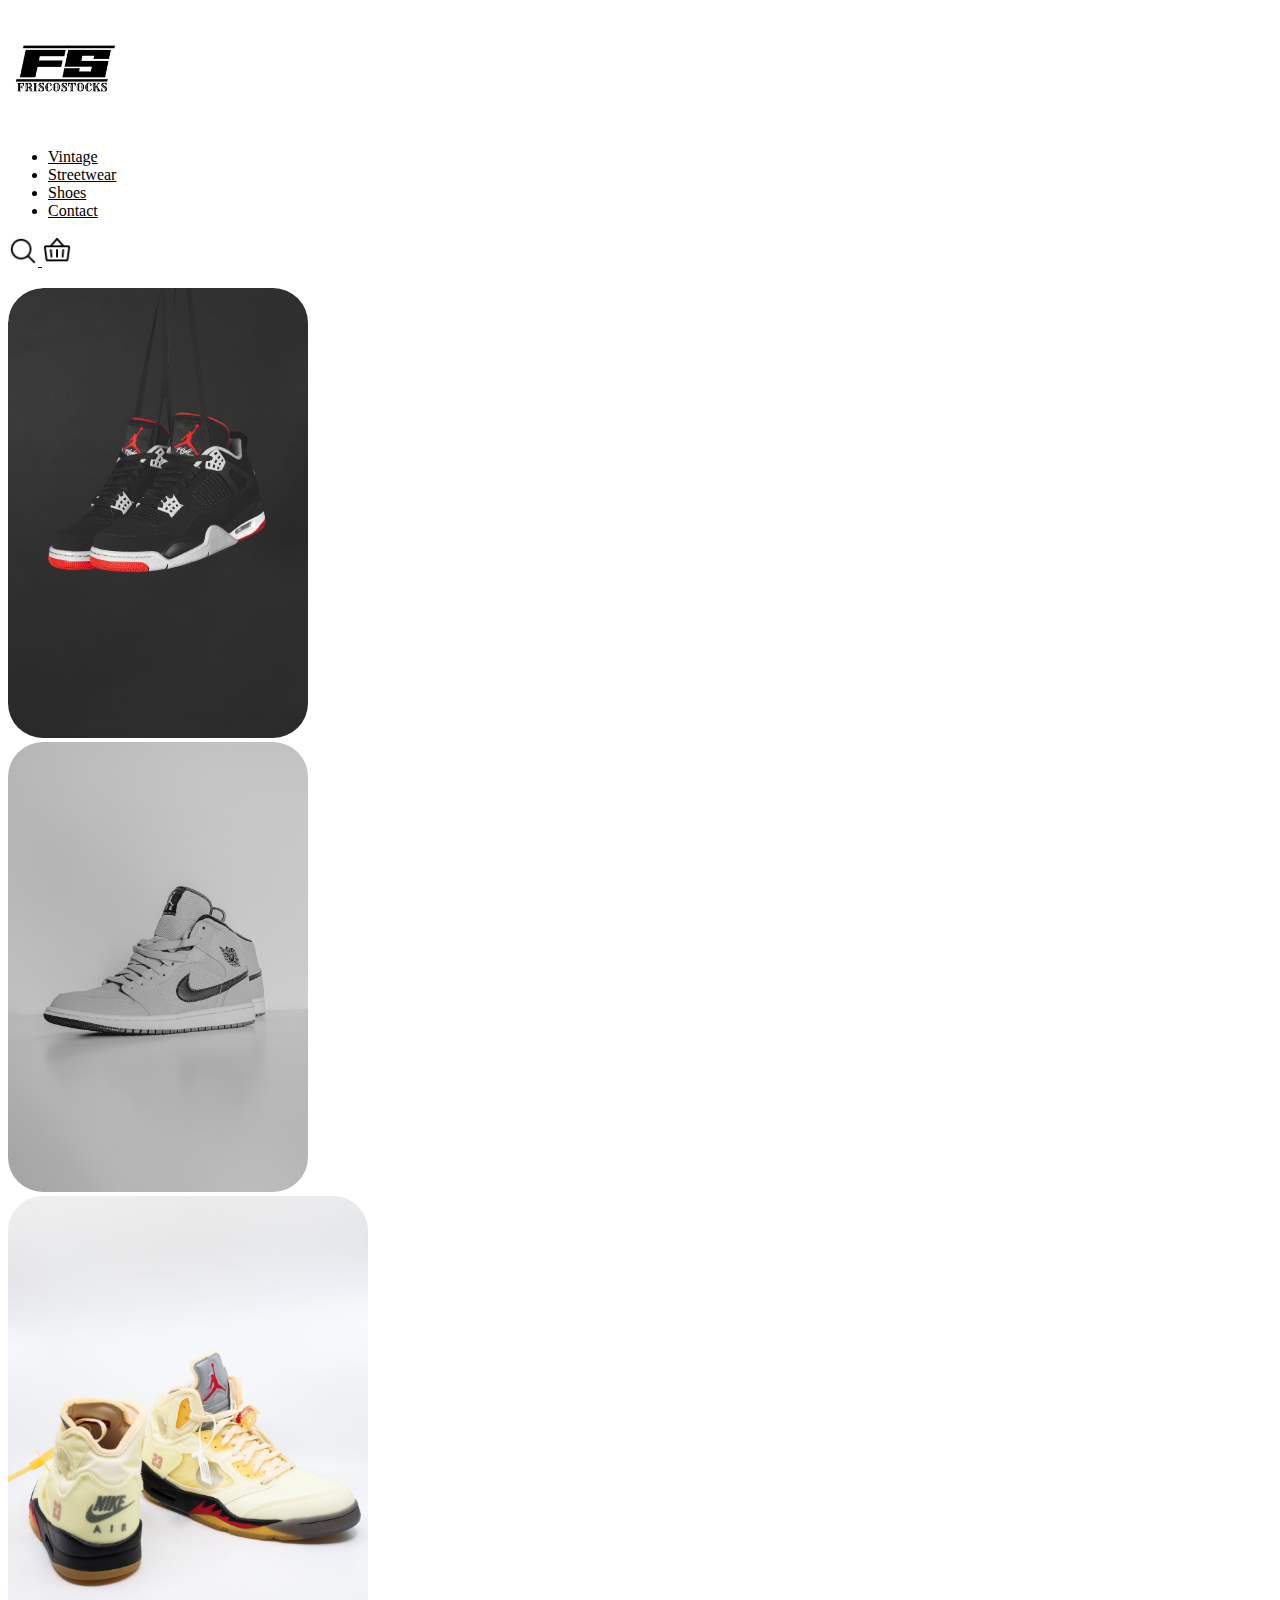
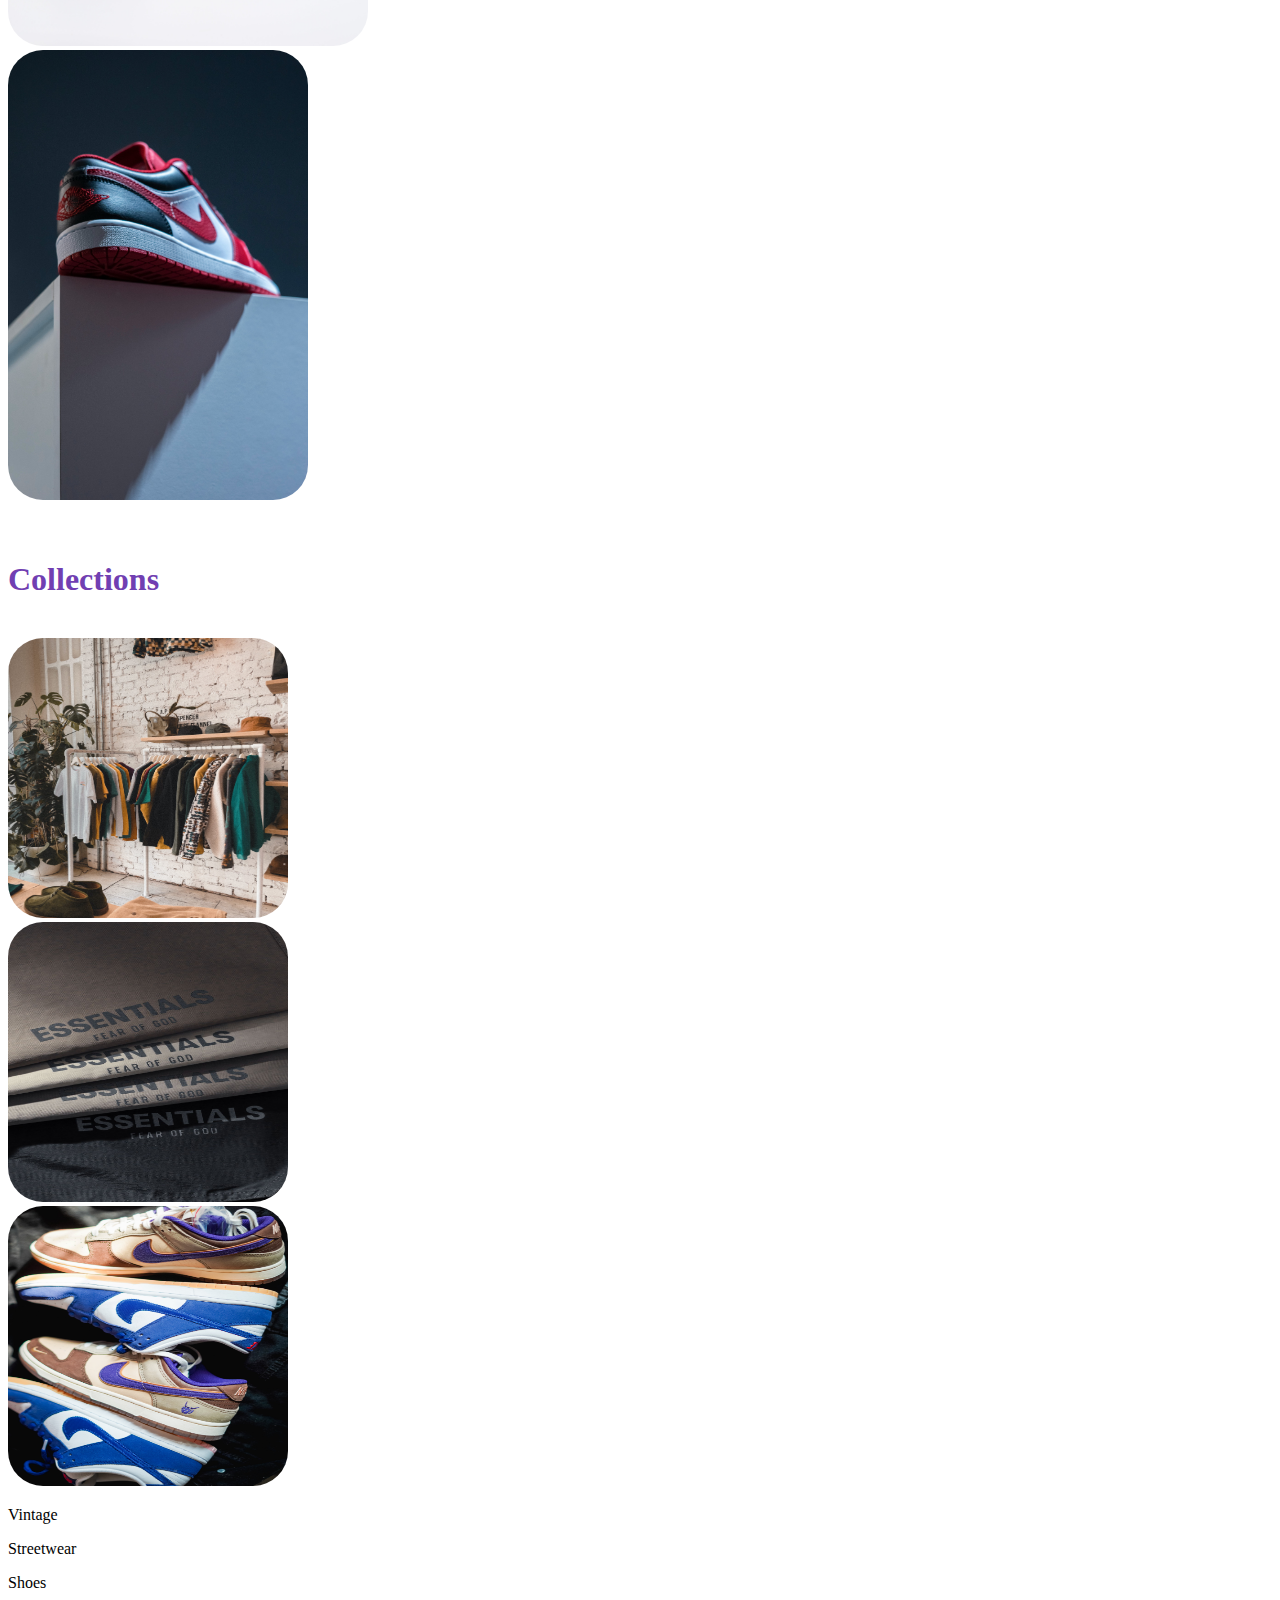
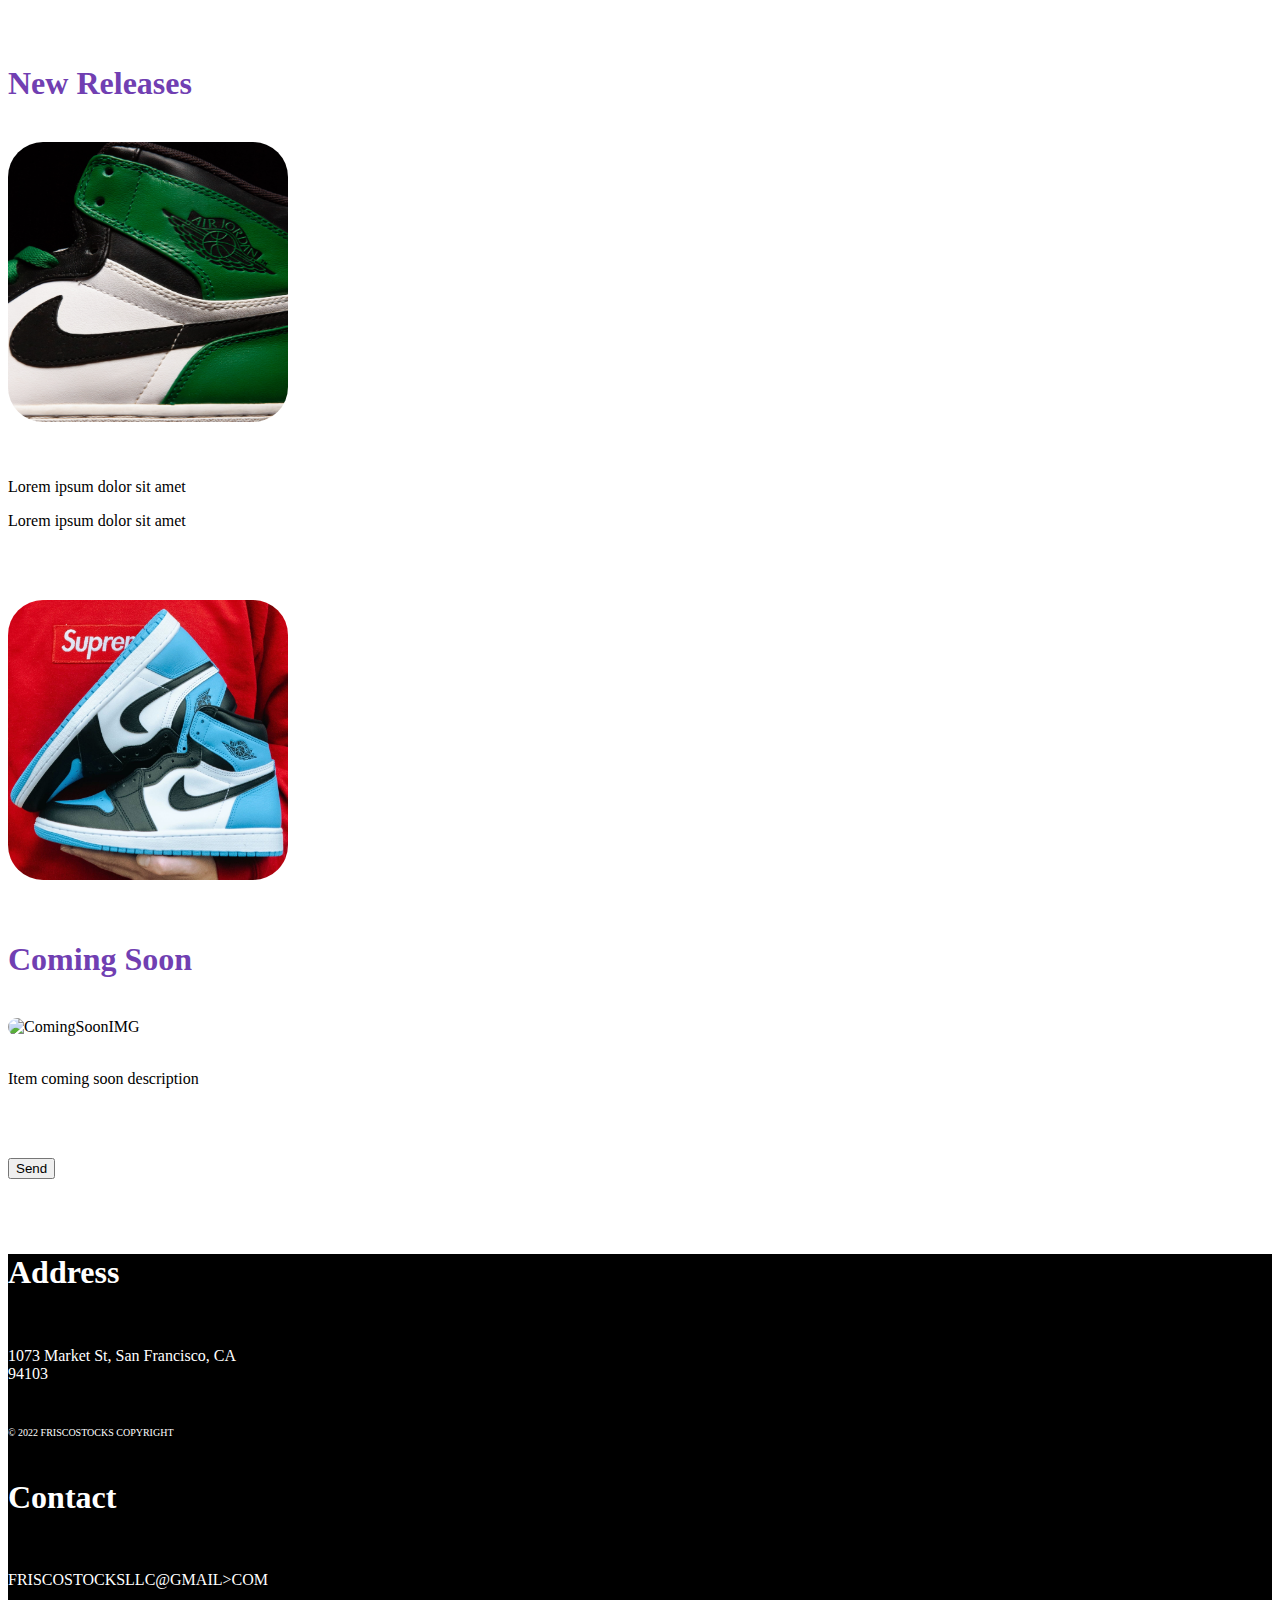
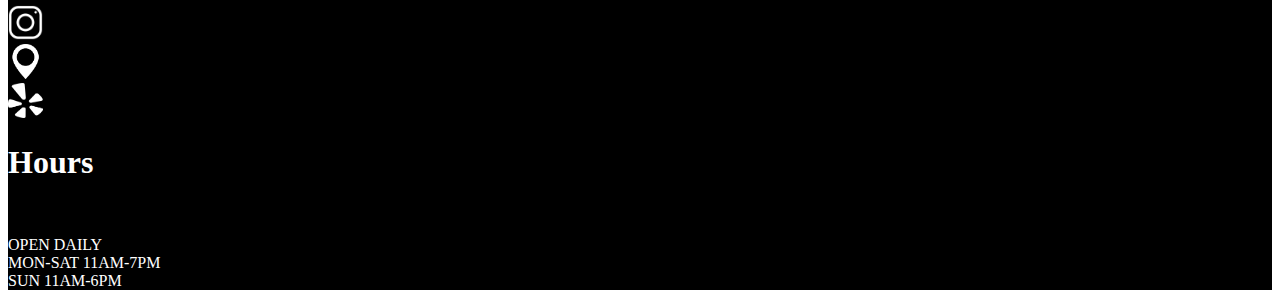
==== index.html @ 04c0ef76 "navbar color" ====
<!doctype html>
<html lang="en">
  <head>
    <meta charset="utf-8">
    <meta name="viewport" content="width=device-width, initial-scale=1">
    <title>Business Redevelopment</title>
    <link rel="stylesheet" href="./styles/style.css">
    <link href="https://cdn.jsdelivr.net/npm/bootstrap@5.3.2/dist/css/bootstrap.min.css" rel="stylesheet" integrity="sha384-T3c6CoIi6uLrA9TneNEoa7RxnatzjcDSCmG1MXxSR1GAsXEV/Dwwykc2MPK8M2HN" crossorigin="anonymous">
  </head>
  <body>
     <!-- Nav Bar -->
     <nav class="navbar">
        <div class="container">
        <div class="col-2">
          <a class="navbar-brand" href="./index.html">
            <img src="./assets/imglogostocks.png" alt="Bootstrap" width="120" height="120">
          </a>
        </div>
        <div class="col">
          <ul class="nav justify-content-center">
            <li class="nav-item">
              <a  style="color: black;" class="nav-link" href="./pages/vintage.html">Vintage</a>
            </li>
            <li class="nav-item">
              <a style="color: black;" class="nav-link" href="./pages/streetwear.html">Streetwear</a>
            </li>
            <li class="nav-item">
                <a style="color: black;" class="nav-link" href="./pages/shoesOne.html">Shoes</a>
              </li>
              <li class="nav-item">
                <a style="color: black;" class="nav-link" href="./pages/contact.html">Contact</a>
              </li>
          </ul>
        </div>
        <div class="col-1">
            <a class="navbar-brand" href="#">
              <img src="./assets/magnifying-glass.png" alt="Bootstrap" width="30" height="30">
            </a>
            <a class="navbar-brand" href="./pages/empty.html">
                <img src="./assets/basket.png" alt="Bootstrap" width="30" height="30">
              </a>
        </div>
        </div>
      </nav>
      
   
    <br>
    <!-- Carousel  -->
    <div class="container">
    <div id="carouselExampleSlidesOnly" class="carousel slide" data-bs-ride="carousel">
        <div class="carousel-inner">
          <div class="carousel-item active">
            <img style="height: 450px;" src="./assets/jordan-4657349_1280.jpg" class="d-block w-100" alt="shoePic1">
          </div>
          <div class="carousel-item">
            <img style="height: 450px;" src="./assets/klim-musalimov-CMGKxMmZcRk-unsplash.jpg" class="d-block w-100" alt="shoePic2">
          </div>
          <div class="carousel-item">
            <img style="height: 450px;" src="./assets/pexels-ox-street-6050920.jpg" class="d-block w-100" alt="shoePic3">
          </div>
          <div class="carousel-item">
            <img style="height: 450px;" src="./assets/pexels-hamza-nouasria-12725054.jpg" class="d-block w-100" alt="shoePic4">
          </div>
        </div>
      </div>
    </div>
    <br>
    <br>
    <div class="container">
      <h1 style="color: #713FB2;">Collections</h1>
      <br>
      <div class="row">
        <div class="col-4">
          <img class="collectionImg" src="./assets/pexels-georgie-devlin-13680054.jpg" alt="VintageShop">
        </div>
        <div class="col-4">
          <img class="collectionImg" src="./assets/9909eef41d57f7619ca5f865600f9ed7.jpg" alt="StreetWearShop">
        </div>
        <div class="col-4">
          <img class="collectionImg" src="./assets/pexels-shyam-mishra-16100364.jpg" alt="ShoesShop">
        </div>
      </div>
      <div class="row">
        <div class="col-4">
          <p>Vintage</p>
        </div>
        <div class="col-4">
          <p>Streetwear</p>
        </div>
        <div class="col-4">
         <p>Shoes</p>
        </div>
      </div>
    </div>
    <br>
    <br>
    <div class="container">
      <h1 style="color: #713FB2;">New Releases</h1>
      <br>
      <div class="row">
        <div class="col">
          <img class="collectionImg" src="./assets/adrian-hernandez-aZ3rdxELcWU-unsplash.jpg" alt="NewRelease1">
          <br>
          <br>
          <br>
          <p>Lorem ipsum dolor sit amet</p>
        </div>
        <div class="col">
          <p>Lorem ipsum dolor sit amet</p>
          <br>
          <br>
          <br>
          <img class="collectionImg"  src="./assets/IMG_8126.jpg" alt="NewRelease">
        </div>
      </div>
    </div>
    <br>
    <br>
    <div class="container">
      <h1 style="color: #713FB2;">Coming Soon</h1>
      <br>
      <div class="row">
        <div class="col">
        <img class="collectionImg" src="./assets/taylor-smith-aDZ5YIuedQg-unsplash.jpg" alt="ComingSoonIMG">
        </div>
        <div class="col-7">
          <br>
          <p>Item coming soon description</p>
          <br>
          <br>
          <br>
          <button>Send</button>
        </div>
      </div>
    </div>
    <br>
    <br>
    <br>
    <div style="background-color: black" class="container-fluid">
      <div class="row">
        <div style="color: white" class="col">
          <h1>Address</h1>
          <br />
          <p>
            1073 Market St, San Francisco, CA <br />
            94103
          </p>
          <br />
          <p style="font-size: 10px; padding-bottom: 20px">
            © 2022 FRISCOSTOCKS COPYRIGHT
          </p>
        </div>
        <div style="color: white" class="col">
          <h1>Contact</h1>
          <br />
          <p>FRISCOSTOCKSLLC@GMAIL>COM</p>
          <div class="row">
            <div class="col-2">
              <a href="https://www.instagram.com/friscostocks/?hl=en">
                <img
                  src="../assets/white-instagram-logo-png-transparent.png"
                  alt="IG"
                  width="35px"
                  height="35px"
              /></a>
            </div>
            <div class="col-2">
              <a
                href="https://www.google.com/maps/search/1073+market+street/@37.7784006,-122.4621325,11z/data=!3m1!4b1"
              >
                <img
                  src="../assets/images.png"
                  alt="Map"
                  width="35px"
                  height="35px"
              /></a>
            </div>
            <div class="col">
              <a href="https://www.yelp.com/biz/friscostocks-san-francisco">
                <img
                  src="../assets/789ef2_fc5a2871897d4b8797d8c27497366626~mv2_d_2400_3160_s_4_2.webp"
                  alt="Yelp"
                  width="35px"
                  height="35px"
              /></a>
            </div>
          </div>
        </div>
        <div style="color: white" class="col">
          <h1>Hours</h1>
          <br />
          <p>
            OPEN DAILY <br />
            MON-SAT 11AM-7PM <br />
            SUN 11AM-6PM
          </p>
        </div>
      </div>
    </div>
    </body>
    <script src="https://cdn.jsdelivr.net/npm/bootstrap@5.3.2/dist/js/bootstrap.bundle.min.js" integrity="sha384-C6RzsynM9kWDrMNeT87bh95OGNyZPhcTNXj1NW7RuBCsyN/o0jlpcV8Qyq46cDfL" crossorigin="anonymous"></script>
  </body>
</html>
---- styles/style.css ----
@font-face {
    src: url(../assets/SeoulNamsan-Medium.ttf);
     font-family: SeoulNamsan;
 }
 @font-face {
    src: url(../assets/JejuGothic-Regular.ttf);
     font-family: JejuGothic;
 }

 @media screen and (max-width: 500px) {

    .invisibleBig {
        display: none;
    }

 }

 #carouselExampleSlidesOnly {
    border-radius: 35px;
    overflow: hidden;
    /* border: 1px solid black; */
  }

  #carouselExampleSlidesOnly img {
    height: 100%; 
    object-fit: cover; 
    border-radius: 35px; 
  }

  .collectionImg{
    height: 280px;
    width: 280px;
    border-radius: 35px;
  }

  .vertical-center {
    display: flex;
    justify-content: center;
  }

  .description {
    text-align: center;
    margin-top: 10px;
  }

  .centered-button {
    text-align: center;
    margin-top: 10px;
  }
  
  .gridPics{
    margin-bottom: 10px;
    border: 10px solid white;
    object-fit: cover;
}
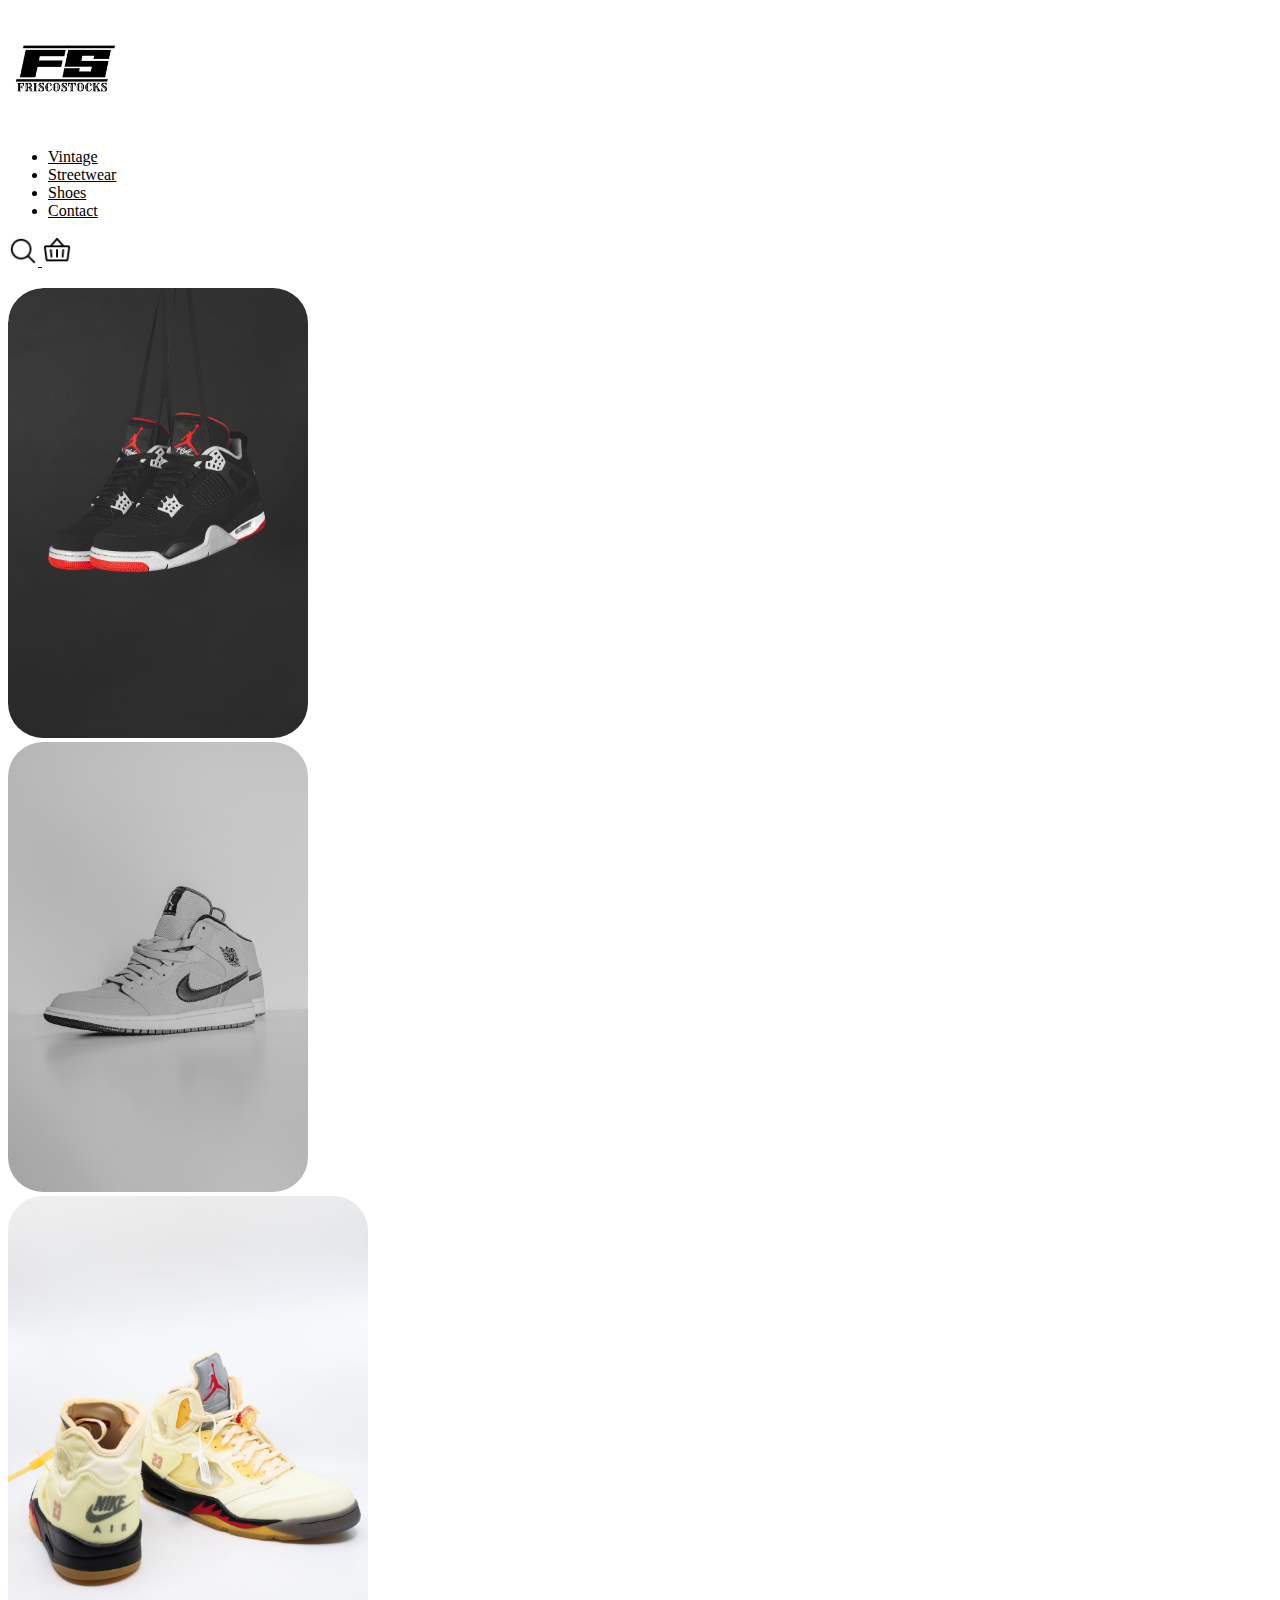
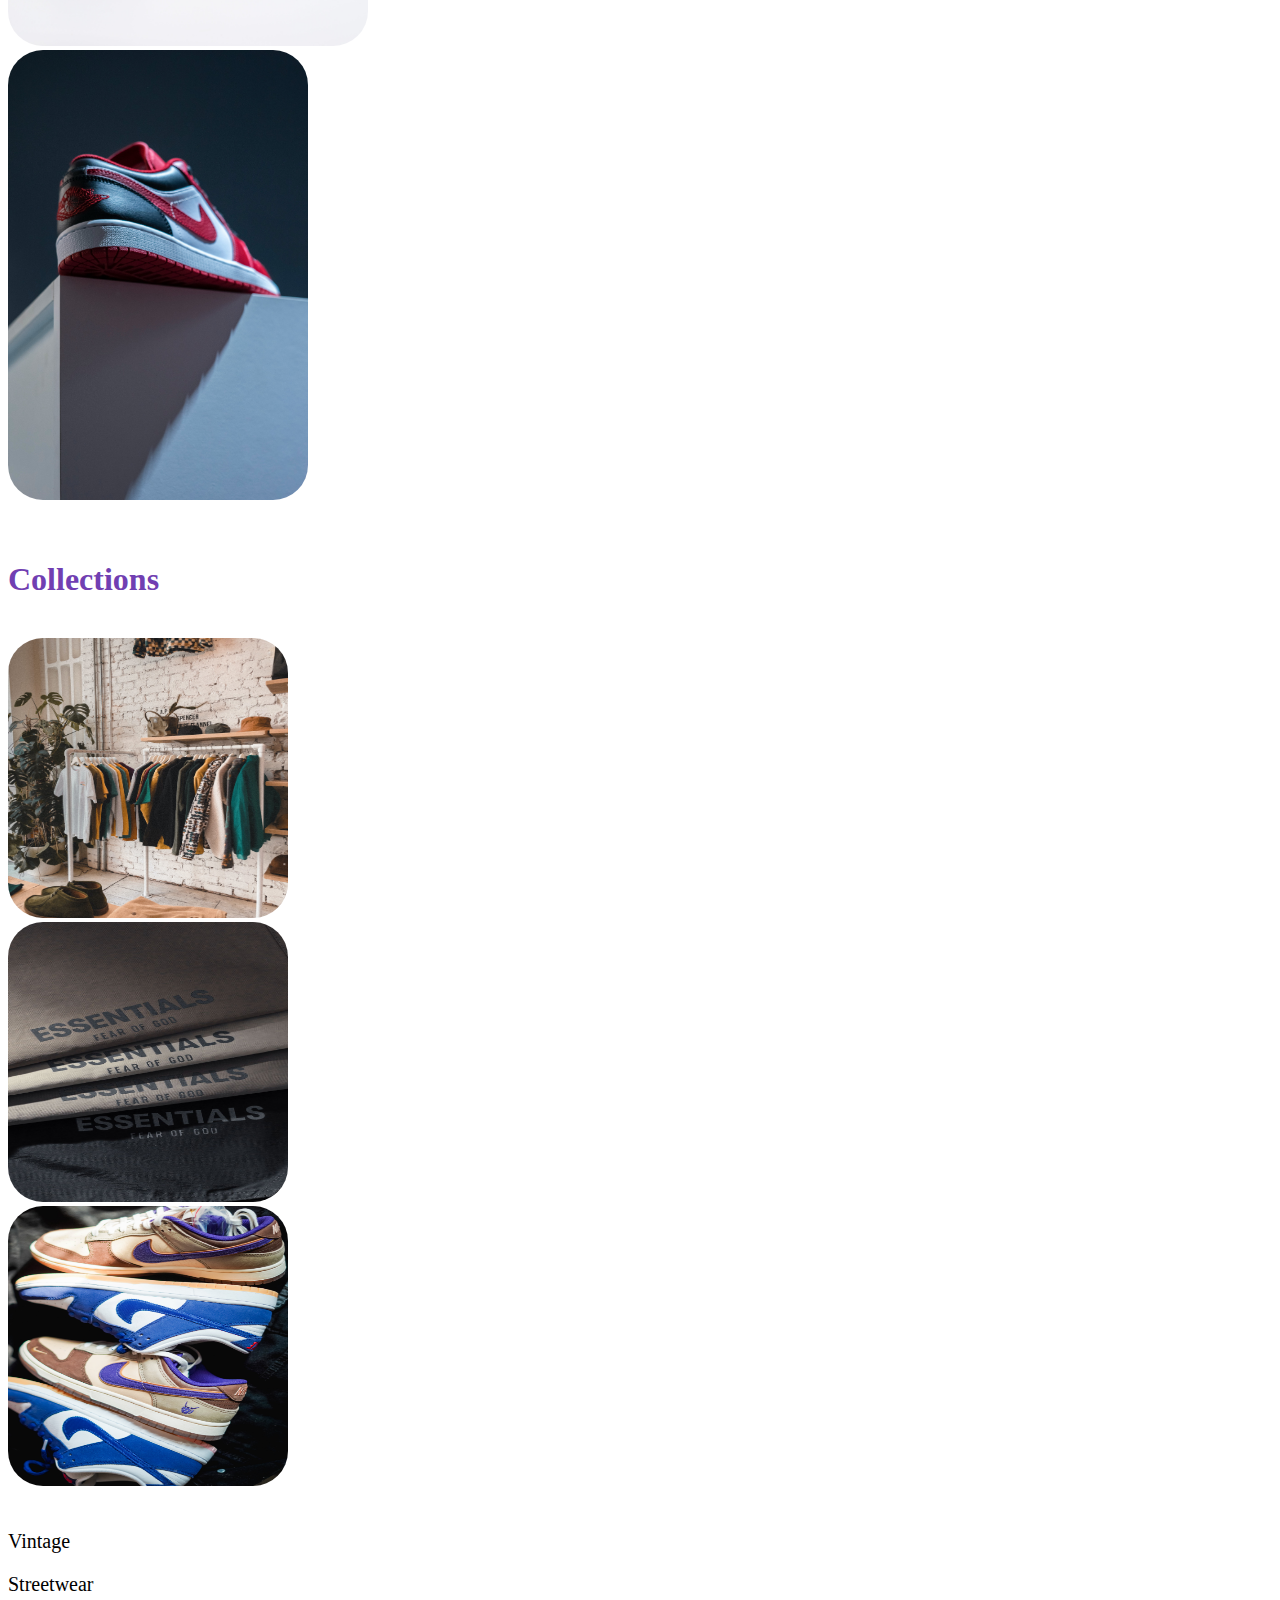
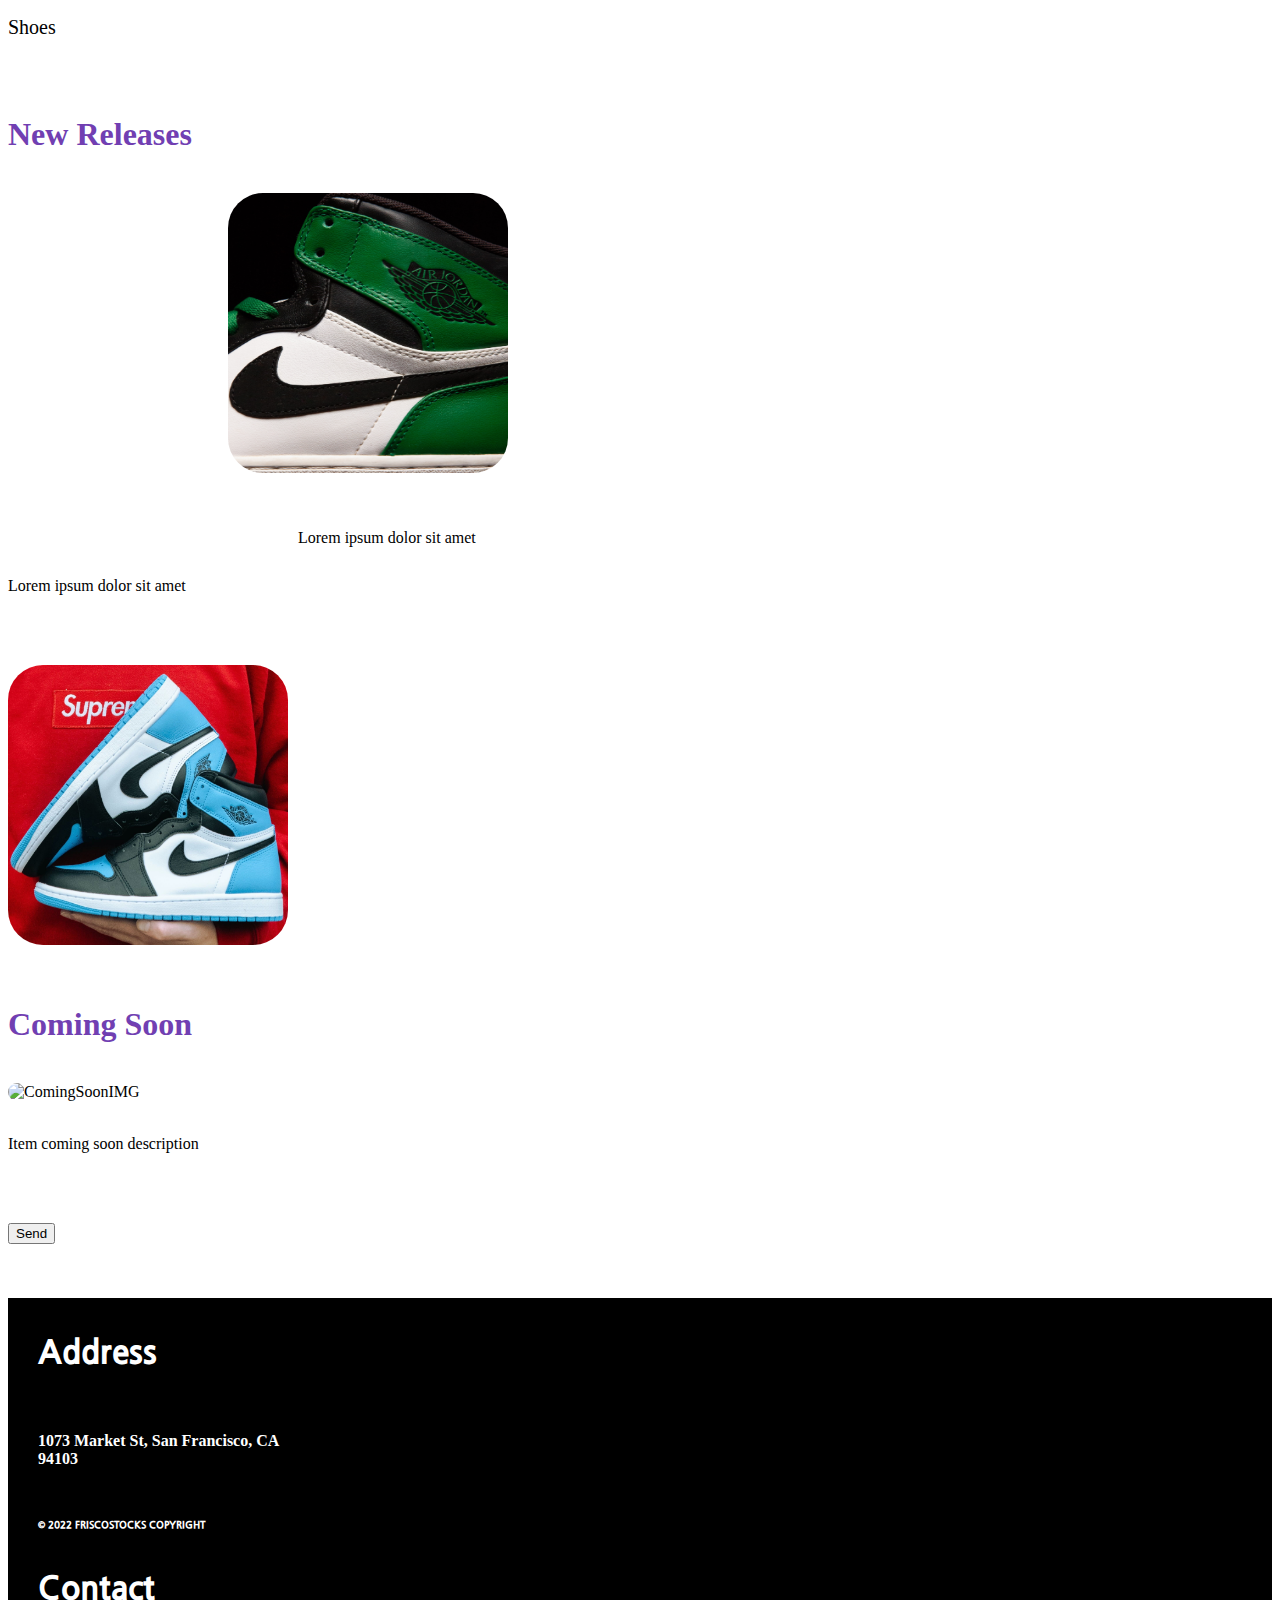
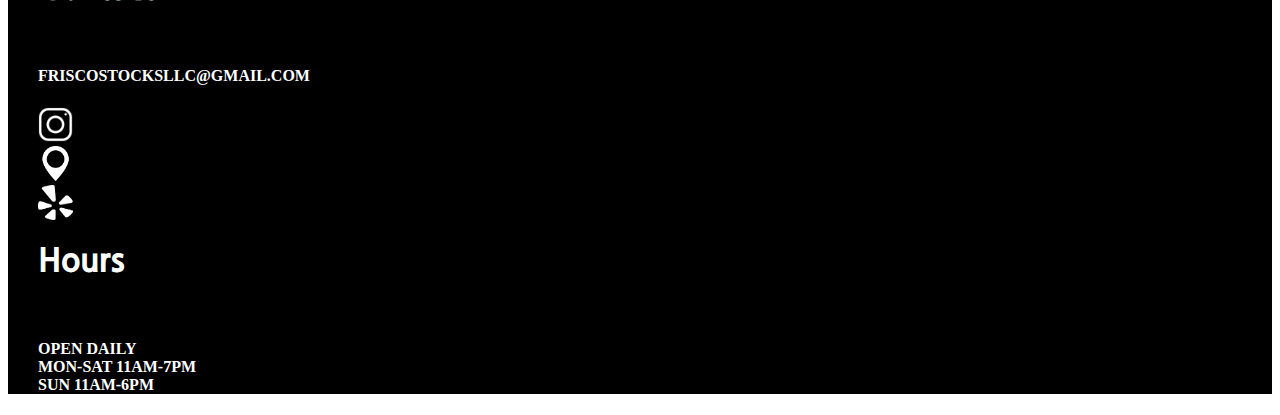
==== commit 6c36731d: "footer" ====
--- a/index.html
+++ b/index.html
@@ -17,9 +17,9 @@
             <img src="./assets/imglogostocks.png" alt="Bootstrap" width="120" height="120">
           </a>
         </div>
-        <div class="col">
+        <div class="col FontTwo">
           <ul class="nav justify-content-center">
-            <li class="nav-item">
+            <li class="nav-item FontTwo">
               <a  style="color: black;" class="nav-link" href="./pages/vintage.html">Vintage</a>
             </li>
             <li class="nav-item">
@@ -68,7 +68,7 @@
     <br>
     <br>
     <div class="container">
-      <h1 style="color: #713FB2;">Collections</h1>
+      <h1 class="FontTwo" style="color: #713FB2;">Collections</h1>
       <br>
       <div class="row">
         <div class="col-4">
@@ -81,7 +81,7 @@
           <img class="collectionImg" src="./assets/pexels-shyam-mishra-16100364.jpg" alt="ShoesShop">
         </div>
       </div>
-      <div class="row">
+      <div class="row FontTwo SpaceTop">
         <div class="col-4">
           <p>Vintage</p>
         </div>
@@ -96,18 +96,18 @@
     <br>
     <br>
     <div class="container">
-      <h1 style="color: #713FB2;">New Releases</h1>
+      <h1 class="FontTwo" style="color: #713FB2;">New Releases</h1>
       <br>
       <div class="row">
         <div class="col">
-          <img class="collectionImg" src="./assets/adrian-hernandez-aZ3rdxELcWU-unsplash.jpg" alt="NewRelease1">
-          <br>
-          <br>
-          <br>
-          <p>Lorem ipsum dolor sit amet</p>
+          <img class="collectionImg1" src="./assets/adrian-hernandez-aZ3rdxELcWU-unsplash.jpg" alt="NewRelease1">
+          <br>
+          <br>
+          <br>
+          <p style="margin-left: 290px;" >Lorem ipsum dolor sit amet</p>
         </div>
         <div class="col">
-          <p>Lorem ipsum dolor sit amet</p>
+          <p style="margin-top: 30px;" >Lorem ipsum dolor sit amet</p>
           <br>
           <br>
           <br>
@@ -118,7 +118,7 @@
     <br>
     <br>
     <div class="container">
-      <h1 style="color: #713FB2;">Coming Soon</h1>
+      <h1 class="FontTwo" style="color: #713FB2;">Coming Soon</h1>
       <br>
       <div class="row">
         <div class="col">
@@ -137,24 +137,25 @@
     <br>
     <br>
     <br>
-    <div style="background-color: black" class="container-fluid">
-      <div class="row">
-        <div style="color: white" class="col">
-          <h1>Address</h1>
-          <br />
-          <p>
+    <div style="background-color: black" class="Footer" class="container-fluid">
+      <br>
+      <div class="row">
+        <div style="color: white" class="col-4">
+          <h1 class="FontOne" >Address</h1>
+          <br />
+          <h4 class="FontTwo" >
             1073 Market St, San Francisco, CA <br />
             94103
-          </p>
-          <br />
-          <p style="font-size: 10px; padding-bottom: 20px">
+          </h4>
+          <br />
+          <h4 class="FontOne" style="font-size: 10px; padding-bottom: 20px">
             © 2022 FRISCOSTOCKS COPYRIGHT
-          </p>
-        </div>
-        <div style="color: white" class="col">
-          <h1>Contact</h1>
-          <br />
-          <p>FRISCOSTOCKSLLC@GMAIL>COM</p>
+          </h4>
+        </div>
+        <div style="color: white" class="col-4">
+          <h1 class="FontOne" >Contact</h1>
+          <br />
+          <h4 class="FontTwo" >FRISCOSTOCKSLLC@GMAIL.COM</h4>
           <div class="row">
             <div class="col-2">
               <a href="https://www.instagram.com/friscostocks/?hl=en">
@@ -187,14 +188,14 @@
             </div>
           </div>
         </div>
-        <div style="color: white" class="col">
-          <h1>Hours</h1>
-          <br />
-          <p>
+        <div style="color: white" class="col-4">
+          <h1 class="FontOne" >Hours</h1>
+          <br />
+          <h4 class="FontTwo" >
             OPEN DAILY <br />
             MON-SAT 11AM-7PM <br />
             SUN 11AM-6PM
-          </p>
+          </h4>
         </div>
       </div>
     </div>
--- a/styles/style.css
+++ b/styles/style.css
@@ -32,6 +32,13 @@
     width: 280px;
     border-radius: 35px;
   }
+  .collectionImg1{
+    height: 280px;
+    width: 280px;
+    border-radius: 35px;
+    margin-left: 220px;
+  }
+
 
   .vertical-center {
     display: flex;
@@ -53,3 +60,27 @@
     border: 10px solid white;
     object-fit: cover;
 }
+
+.center {
+    display: block;
+    margin-left: auto;
+    margin-right: auto;
+    
+  }
+
+  .FontOne{
+    font-family: JejuGothic;
+  }
+
+  .FontTwo{
+    font-family: SeoulNamsan;
+  }
+
+  .SpaceTop{
+    padding-top: 20px;
+    font-size: 20px;
+  }
+
+  .Footer{
+    padding-left: 30px;
+  }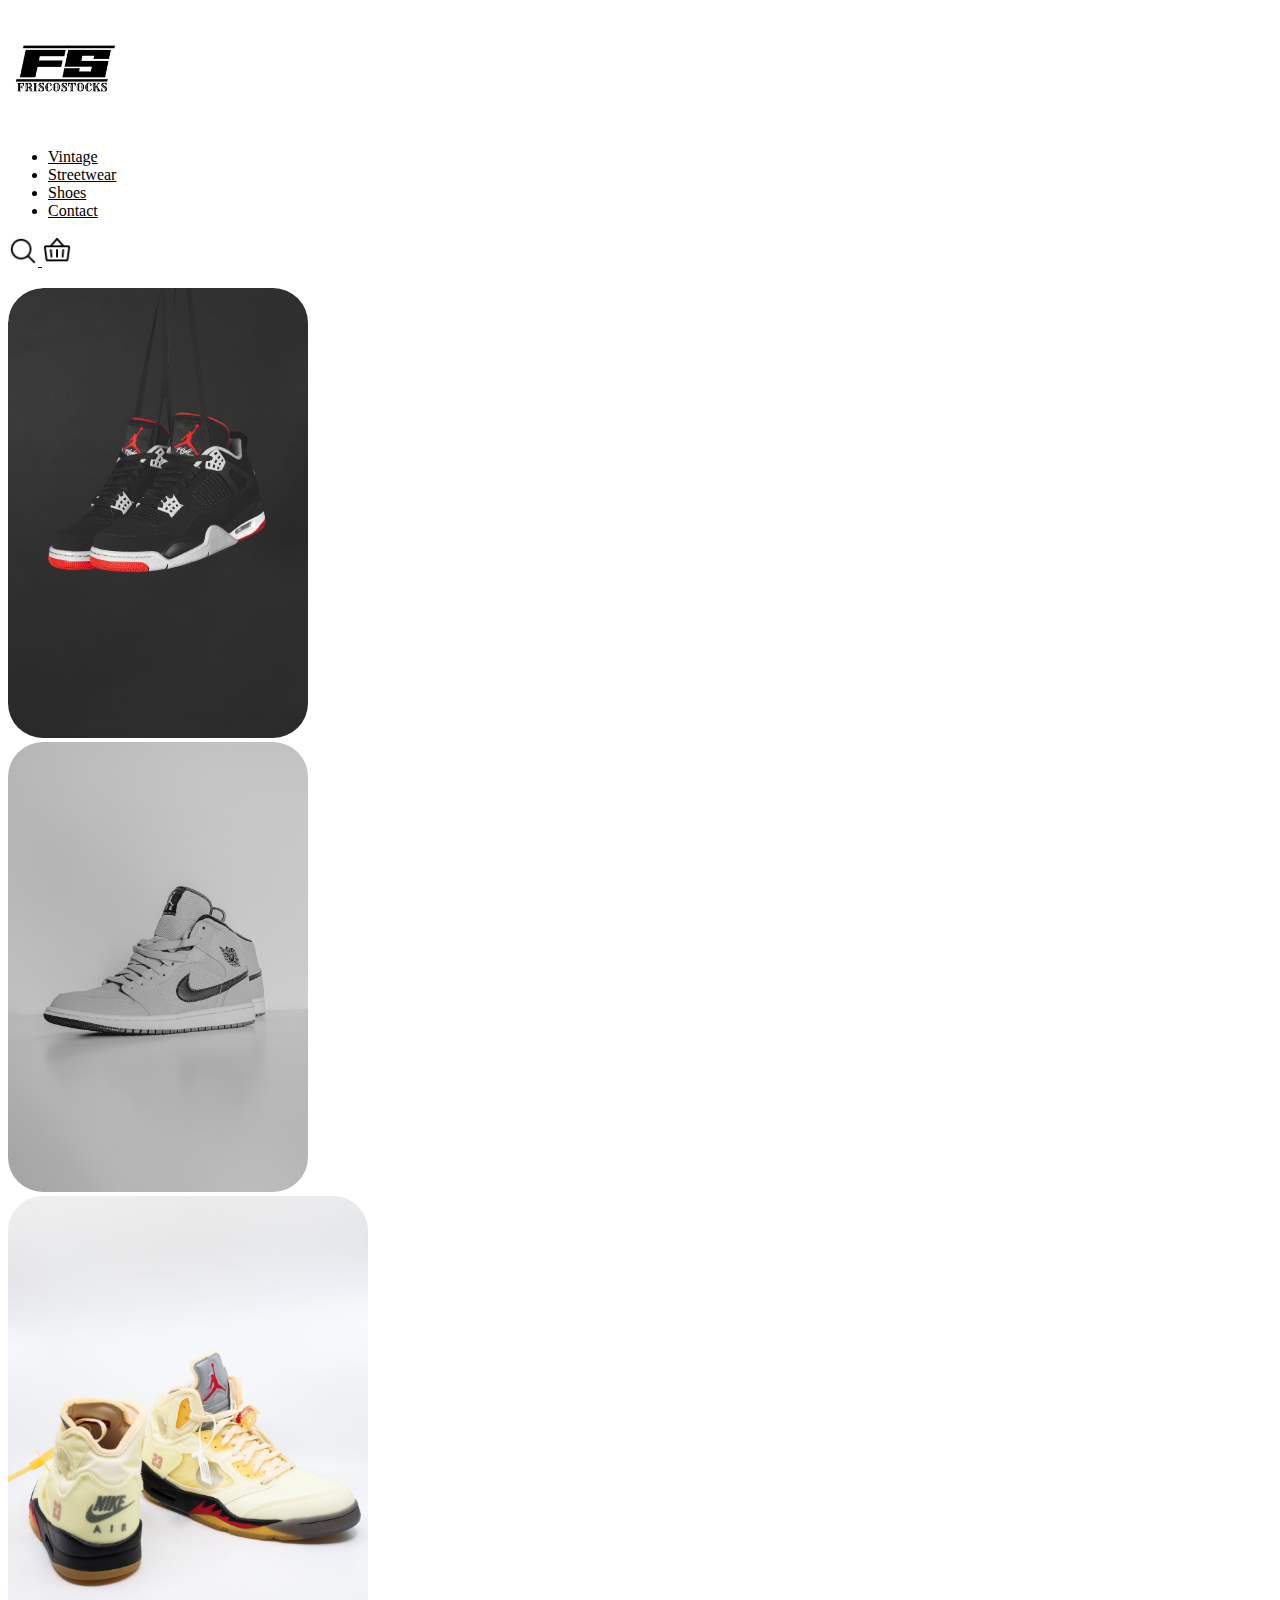
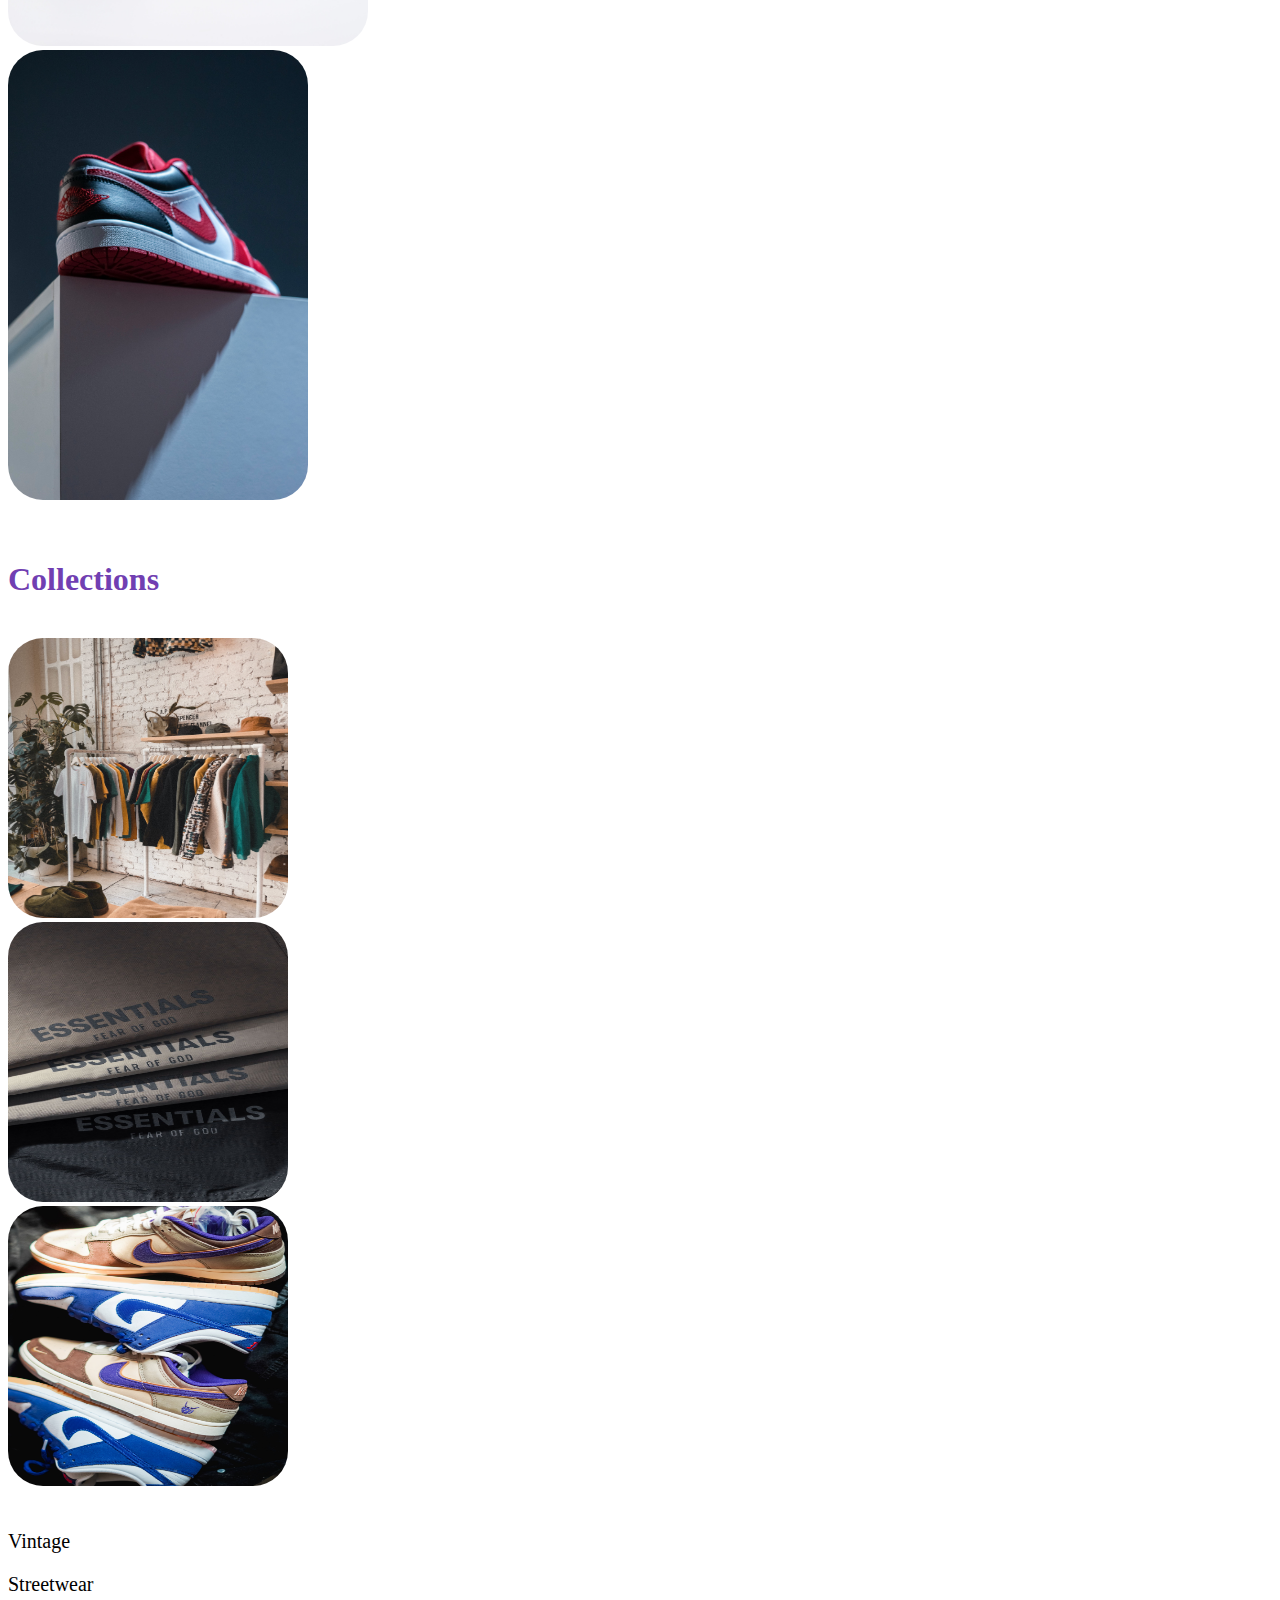
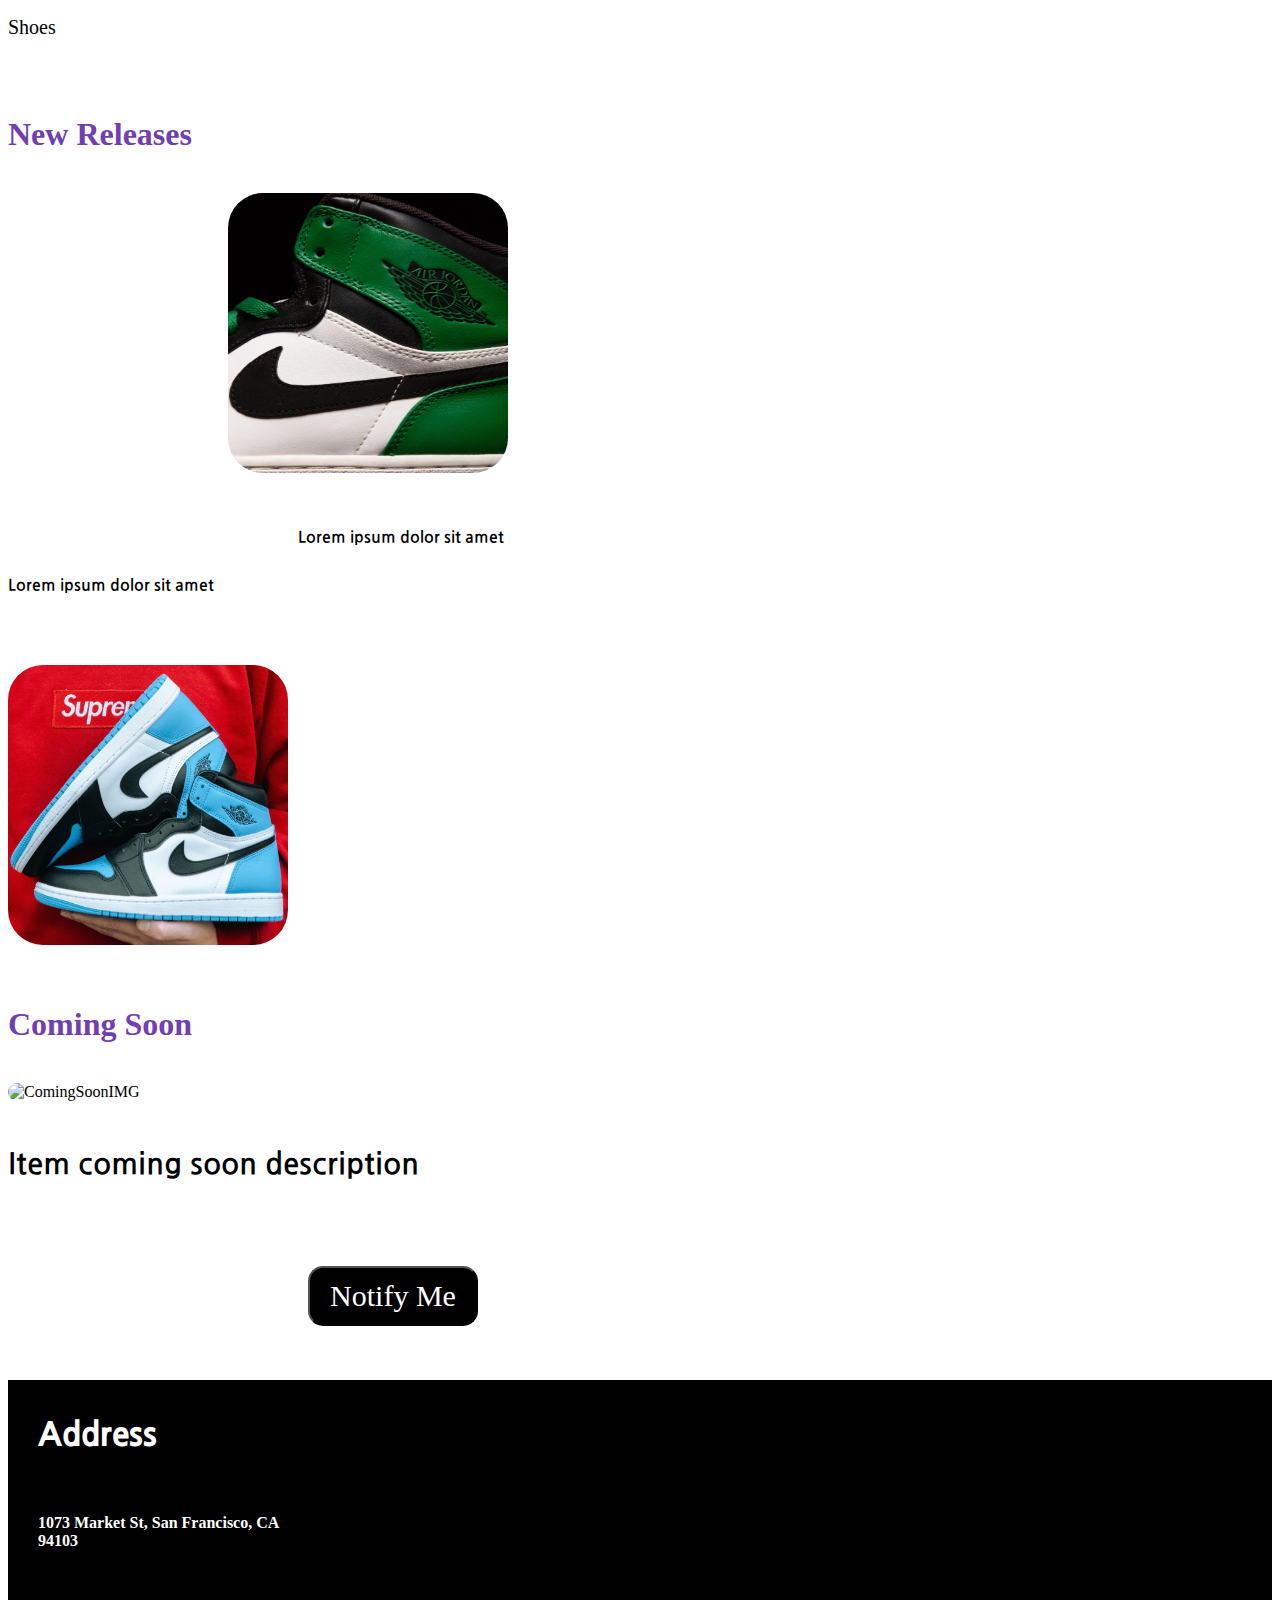
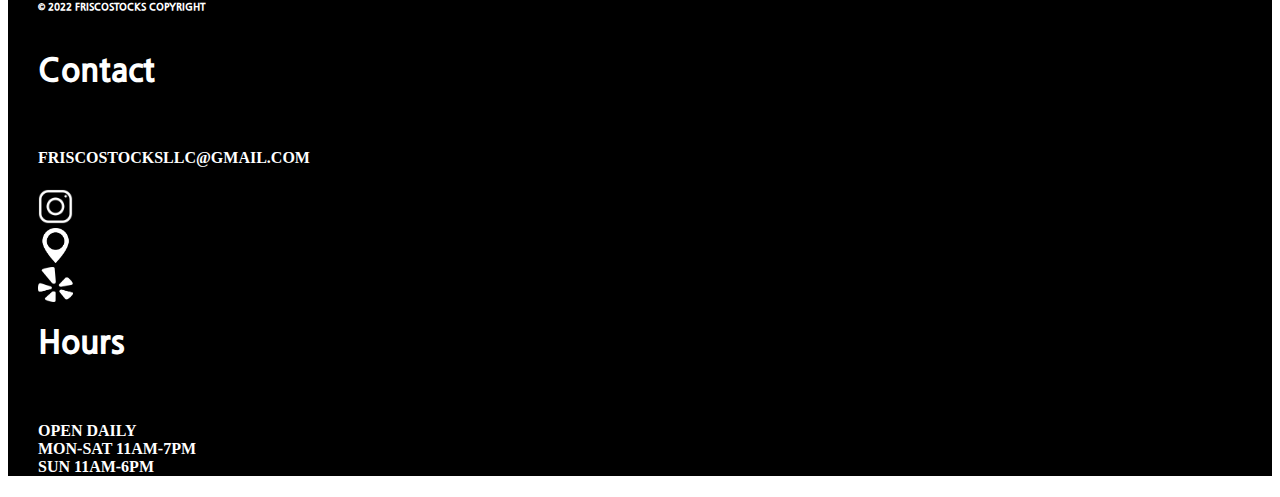
==== commit a13dfe09: "Home page" ====
--- a/index.html
+++ b/index.html
@@ -104,10 +104,10 @@
           <br>
           <br>
           <br>
-          <p style="margin-left: 290px;" >Lorem ipsum dolor sit amet</p>
+          <p  class="FontOne" style="margin-left: 290px;" >Lorem ipsum dolor sit amet</p>
         </div>
         <div class="col">
-          <p style="margin-top: 30px;" >Lorem ipsum dolor sit amet</p>
+          <p class="FontOne" style="margin-top: 30px;" >Lorem ipsum dolor sit amet</p>
           <br>
           <br>
           <br>
@@ -126,11 +126,11 @@
         </div>
         <div class="col-7">
           <br>
-          <p>Item coming soon description</p>
-          <br>
-          <br>
-          <br>
-          <button>Send</button>
+          <p style="font-size: 30px;" class="FontOne" >Item coming soon description</p>
+          <br>
+          <br>
+          <br>
+          <button class="SendBtn" >Notify Me</button>
         </div>
       </div>
     </div>
--- a/styles/style.css
+++ b/styles/style.css
@@ -83,4 +83,15 @@
 
   .Footer{
     padding-left: 30px;
+  }
+
+  .SendBtn{
+    color: white;
+    height: 60px;
+    width: 170px;
+    font-size: 30px;
+    font-family: FontOne;
+    background-color: black;
+    margin-left: 300px;
+    border-radius: 15px;
   }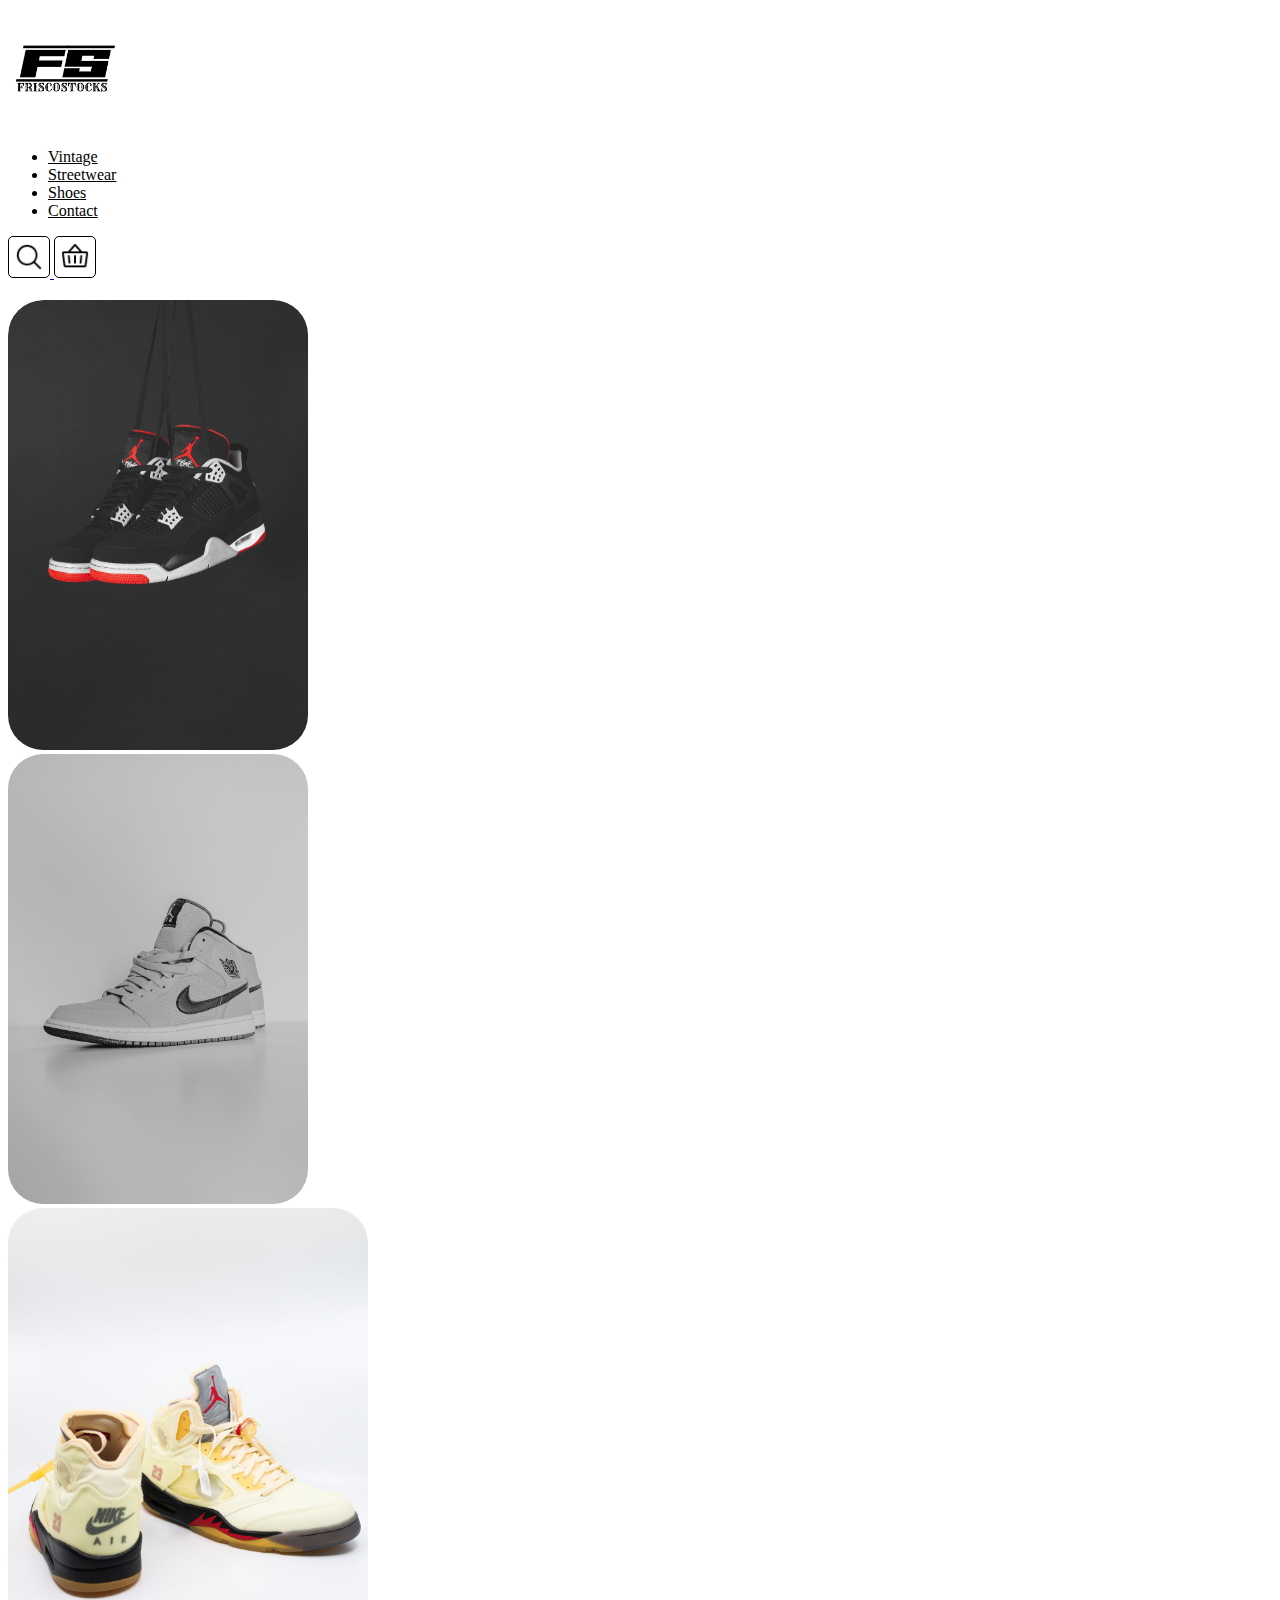
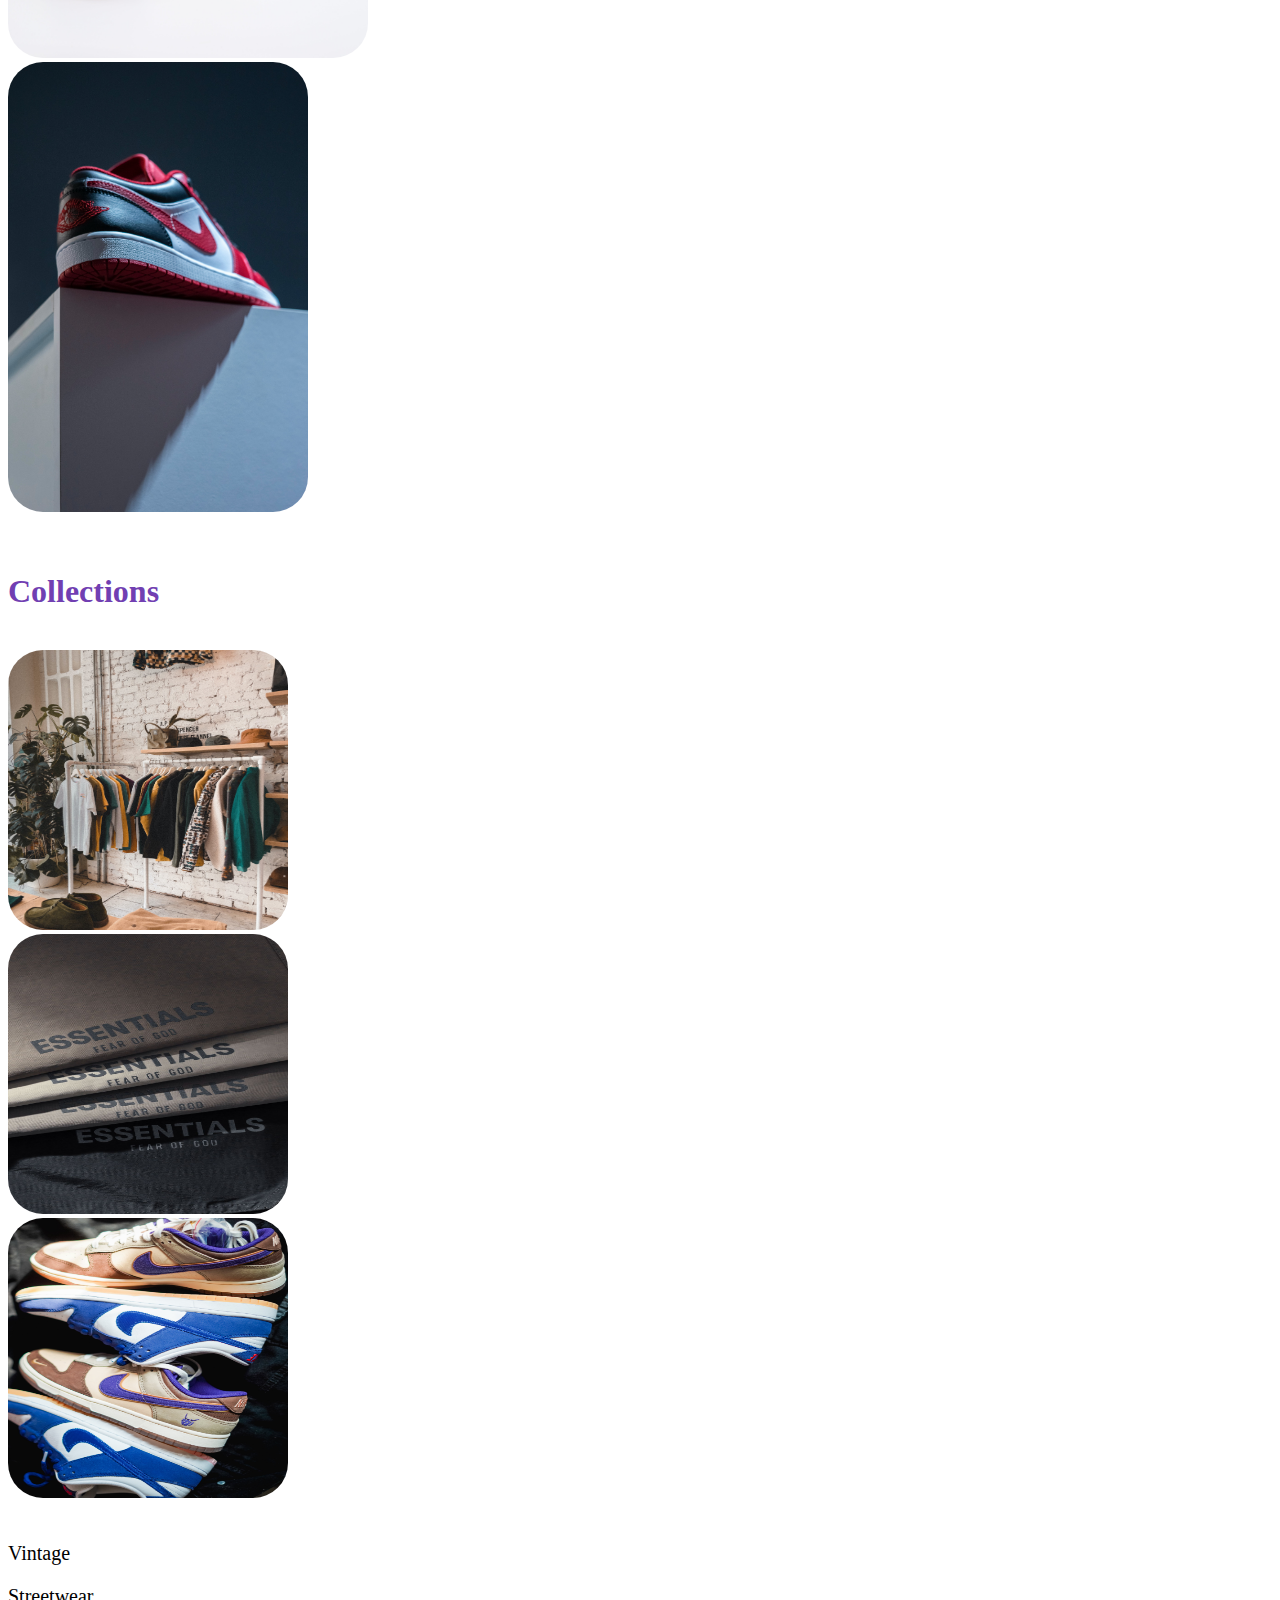
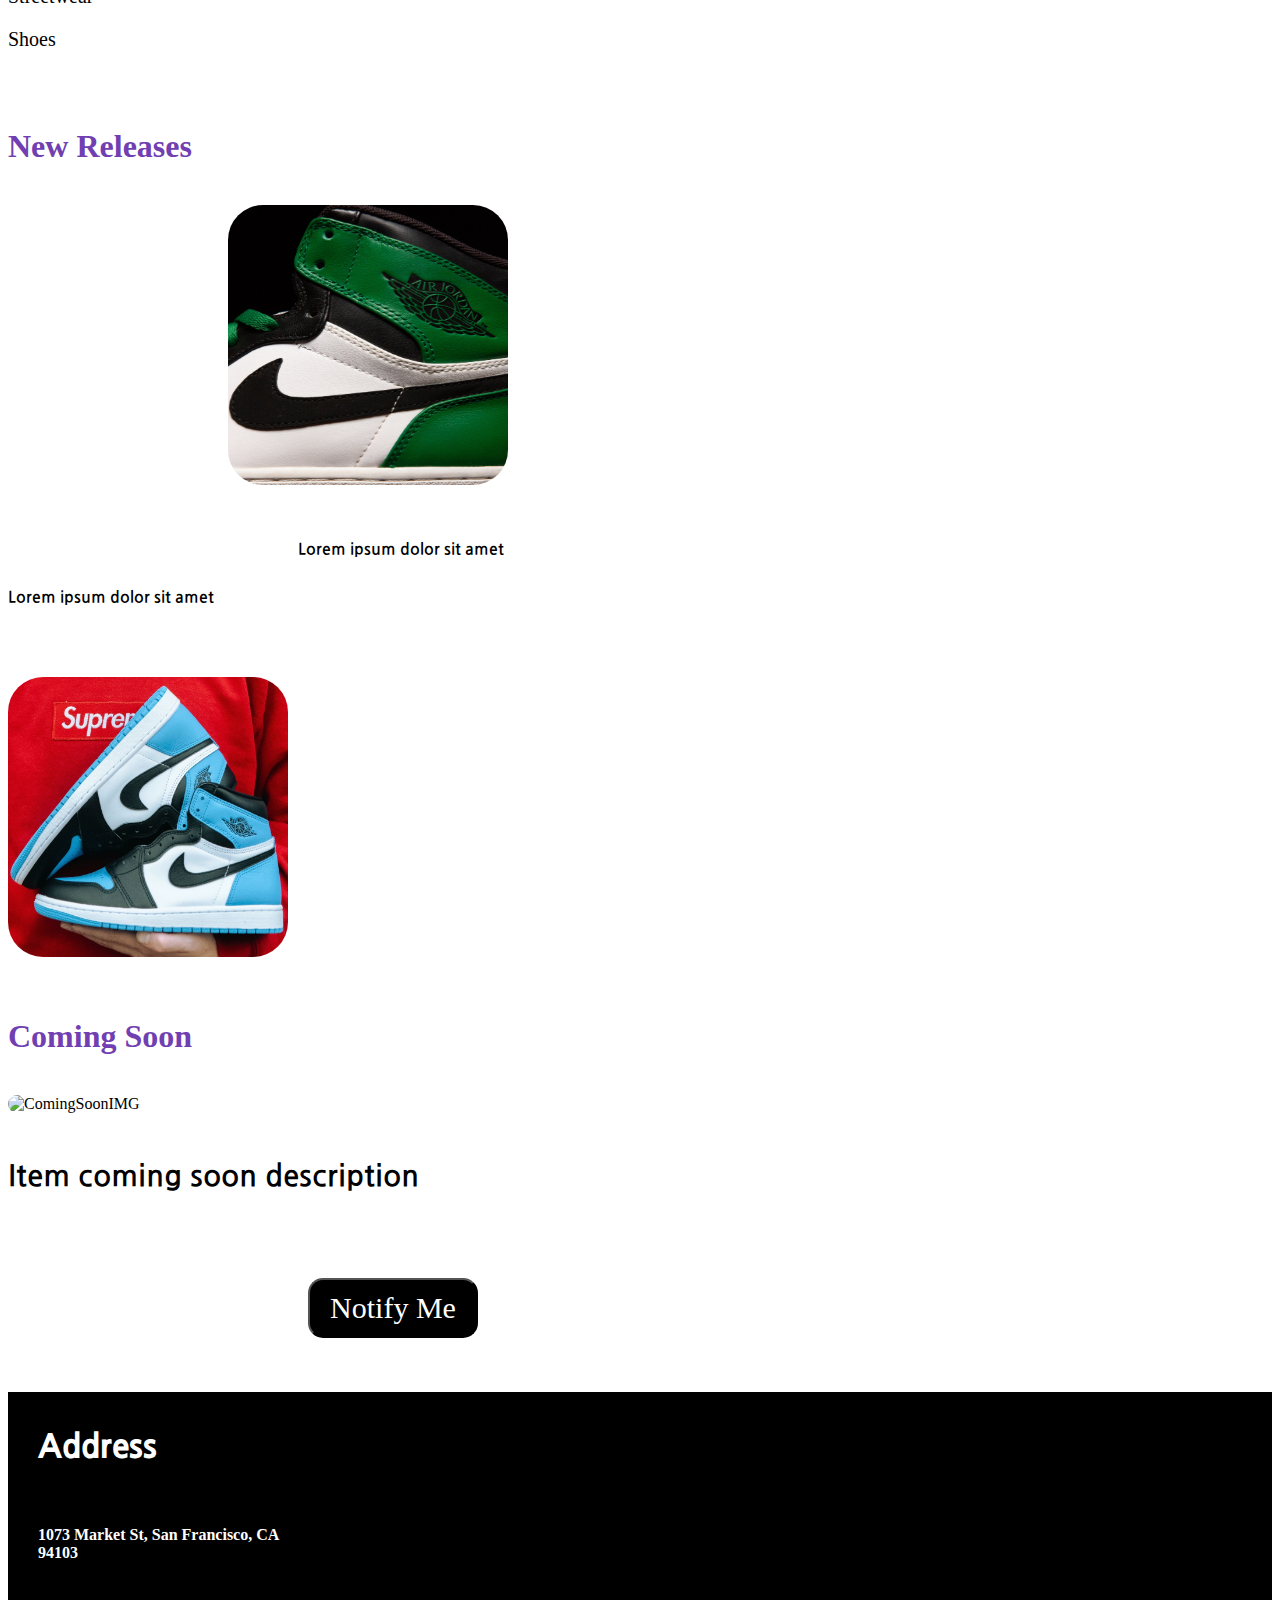
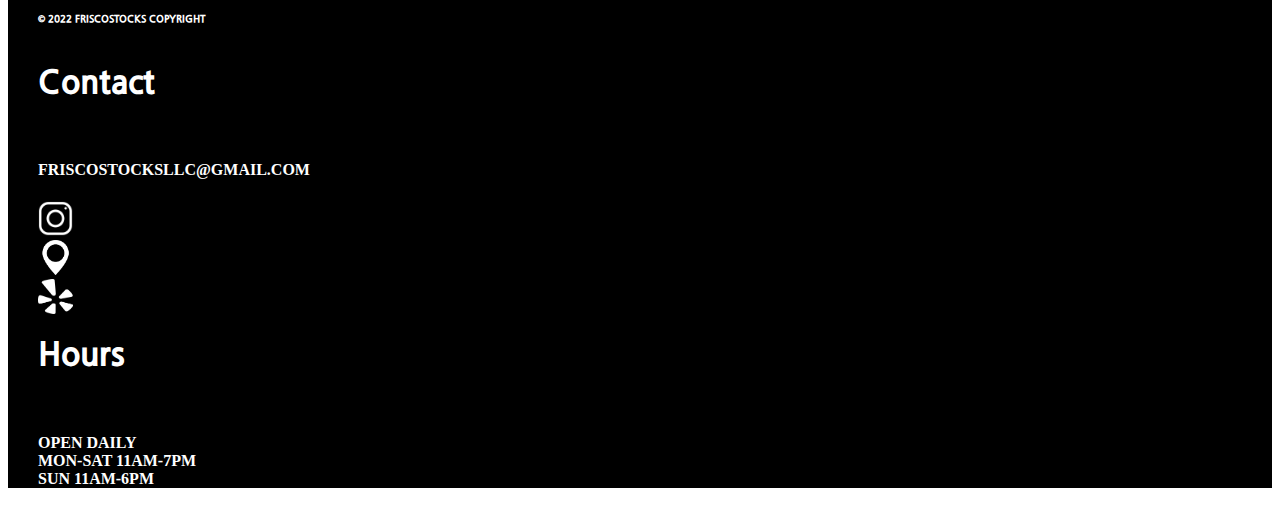
==== commit 57855acf: "NavBorder" ====
--- a/index.html
+++ b/index.html
@@ -35,10 +35,10 @@
         </div>
         <div class="col-1">
             <a class="navbar-brand" href="#">
-              <img src="./assets/magnifying-glass.png" alt="Bootstrap" width="30" height="30">
+              <img class="BorderColor" src="./assets/magnifying-glass.png" alt="Bootstrap" width="30" height="30">
             </a>
             <a class="navbar-brand" href="./pages/empty.html">
-                <img src="./assets/basket.png" alt="Bootstrap" width="30" height="30">
+                <img class="BorderColor" src="./assets/basket.png" alt="Bootstrap" width="30" height="30">
               </a>
         </div>
         </div>
@@ -75,7 +75,7 @@
           <img class="collectionImg" src="./assets/pexels-georgie-devlin-13680054.jpg" alt="VintageShop">
         </div>
         <div class="col-4">
-          <img class="collectionImg" src="./assets/9909eef41d57f7619ca5f865600f9ed7.jpg" alt="StreetWearShop">
+          <img style="text-align: center;" class="collectionImg" src="./assets/9909eef41d57f7619ca5f865600f9ed7.jpg" alt="StreetWearShop">
         </div>
         <div class="col-4">
           <img class="collectionImg" src="./assets/pexels-shyam-mishra-16100364.jpg" alt="ShoesShop">
@@ -89,7 +89,7 @@
           <p>Streetwear</p>
         </div>
         <div class="col-4">
-         <p>Shoes</p>
+         <p >Shoes</p>
         </div>
       </div>
     </div>
--- a/styles/style.css
+++ b/styles/style.css
@@ -47,7 +47,8 @@
 
   .description {
     text-align: center;
-    margin-top: 10px;
+    font-family: FontTwo;
+    font-size: 20px;
   }
 
   .centered-button {
@@ -59,6 +60,7 @@
     margin-bottom: 10px;
     border: 10px solid white;
     object-fit: cover;
+    border-radius: 35px;
 }
 
 .center {
@@ -75,6 +77,16 @@
   .FontTwo{
     font-family: SeoulNamsan;
   }
+
+  .FontTwo1{
+    font-family: SeoulNamsan;
+    font-size: 25px;
+  }
+  .FontTwo12{
+    font-family: SeoulNamsan;
+    font-size: 55px;
+  }
+
 
   .SpaceTop{
     padding-top: 20px;
@@ -94,4 +106,80 @@
     background-color: black;
     margin-left: 300px;
     border-radius: 15px;
+  }
+
+  .SendBtn1{
+    color: white;
+    height: 60px;
+    width: 270px;
+    font-size: 30px;
+    font-family: FontOne;
+    background-color: black;
+    border-radius: 15px;
+  }
+  .SendBtn12{
+    color: white;
+    height: 60px;
+    width: 370px;
+    font-size: 30px;
+    font-family: FontOne;
+    background-color: black;
+    border-radius: 15px;
+  }
+  .SendBtn2{
+    color: white;
+    height: 50px;
+    width: 100px;
+    font-size: 30px;
+    font-family: FontOne;
+    background-color: black;
+    border-radius: 15px;
+  }
+
+  
+  .outofstock{
+    border: 1px solid black;
+    background-color: white;
+    color: #940000;
+    border-radius: 15px;
+    height: 40px;
+    width: 150px;
+  }
+
+  .Addtocart{
+    width: 240px;
+    height: 50px;
+    border-radius: 15px;
+    font-size: 30px;
+    background-color: black;
+    color: white;
+  }
+  .Addtocart1{
+    margin-top: 10px;
+    width: 240px;
+    height: 50px;
+    border-radius: 15px;
+    font-size: 30px;
+    background-color: white;
+    color: black;
+  }
+  .Addtocart12{
+    width: 140px;
+    height: 50px;
+    border-radius: 15px;
+    font-size: 30px;
+    background-color: white;
+    color: black;
+  }
+
+  .BorderColor{
+    padding: 5px;
+    border: 1px solid black;
+    border-radius: 5px;
+  }
+
+  .BorderColor1{
+    padding: 5px;
+    border: 1px solid #713FB2;
+    border-radius: 5px;
   }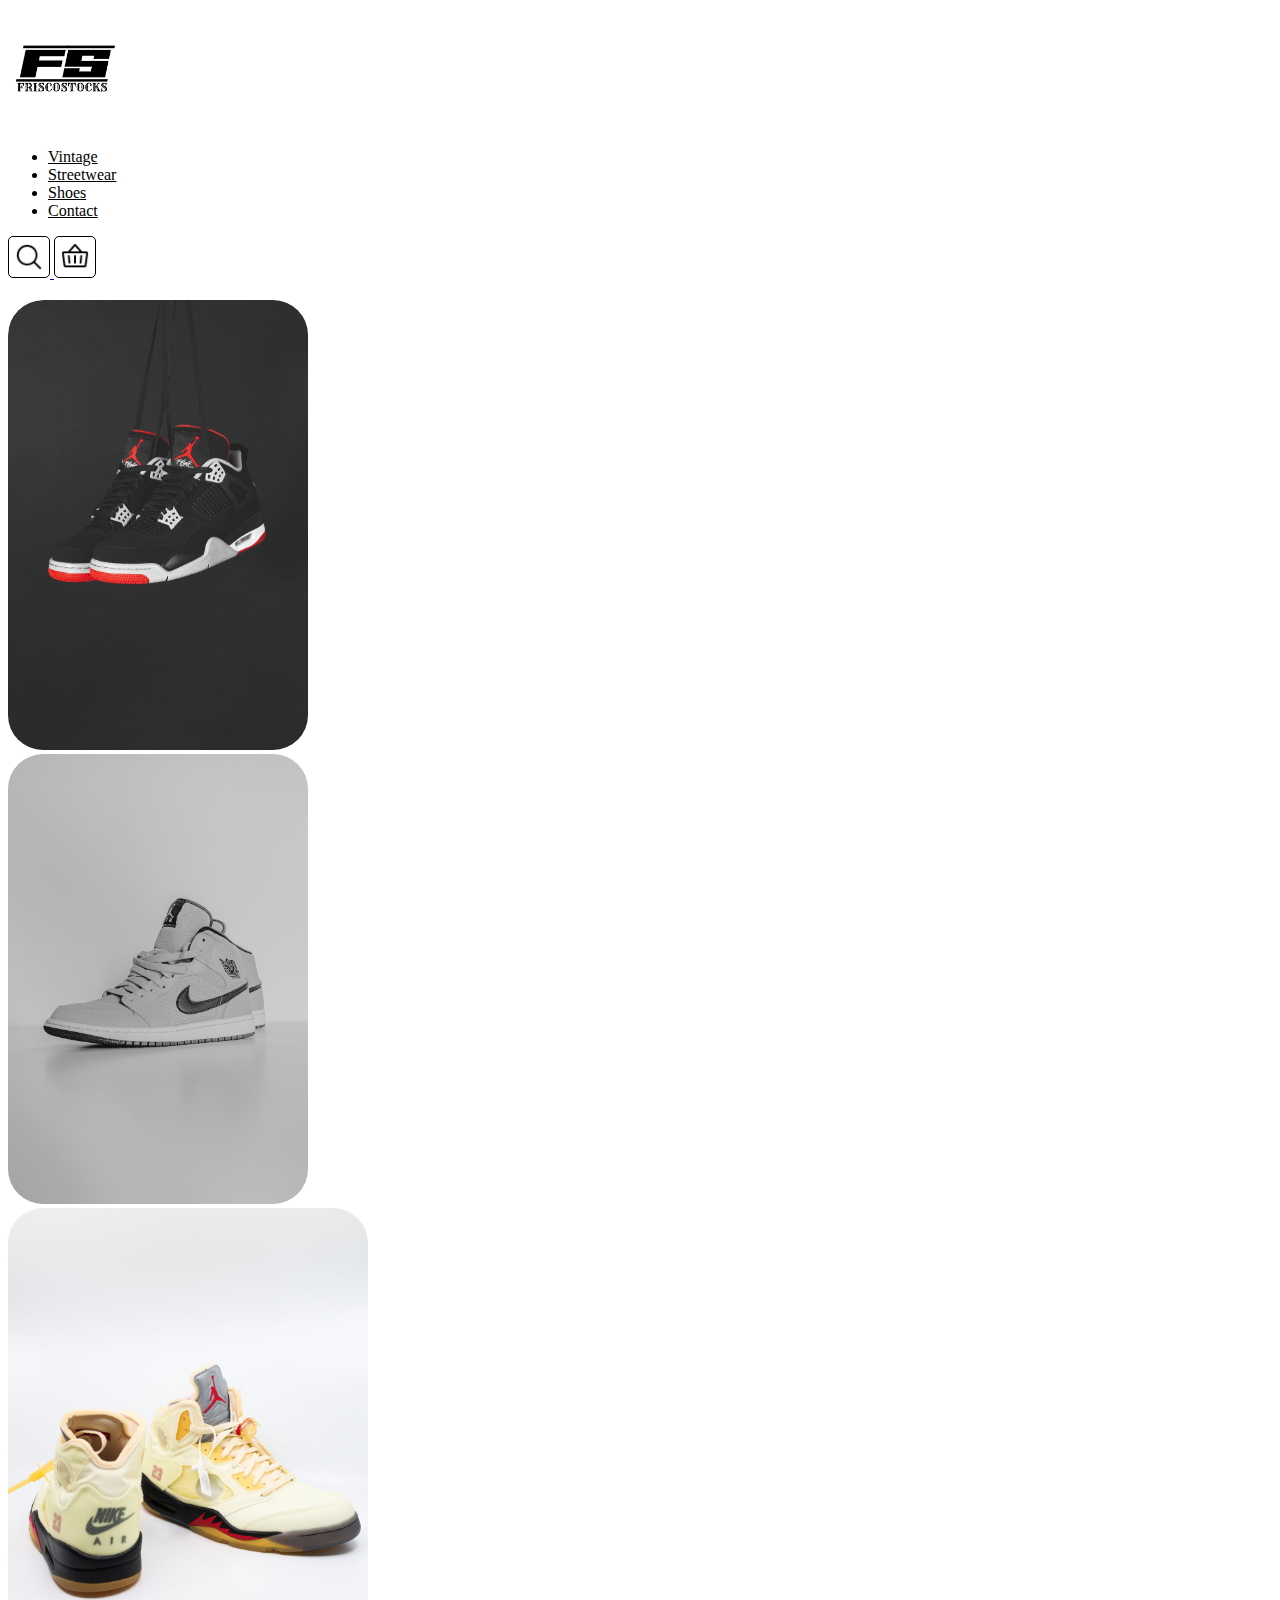
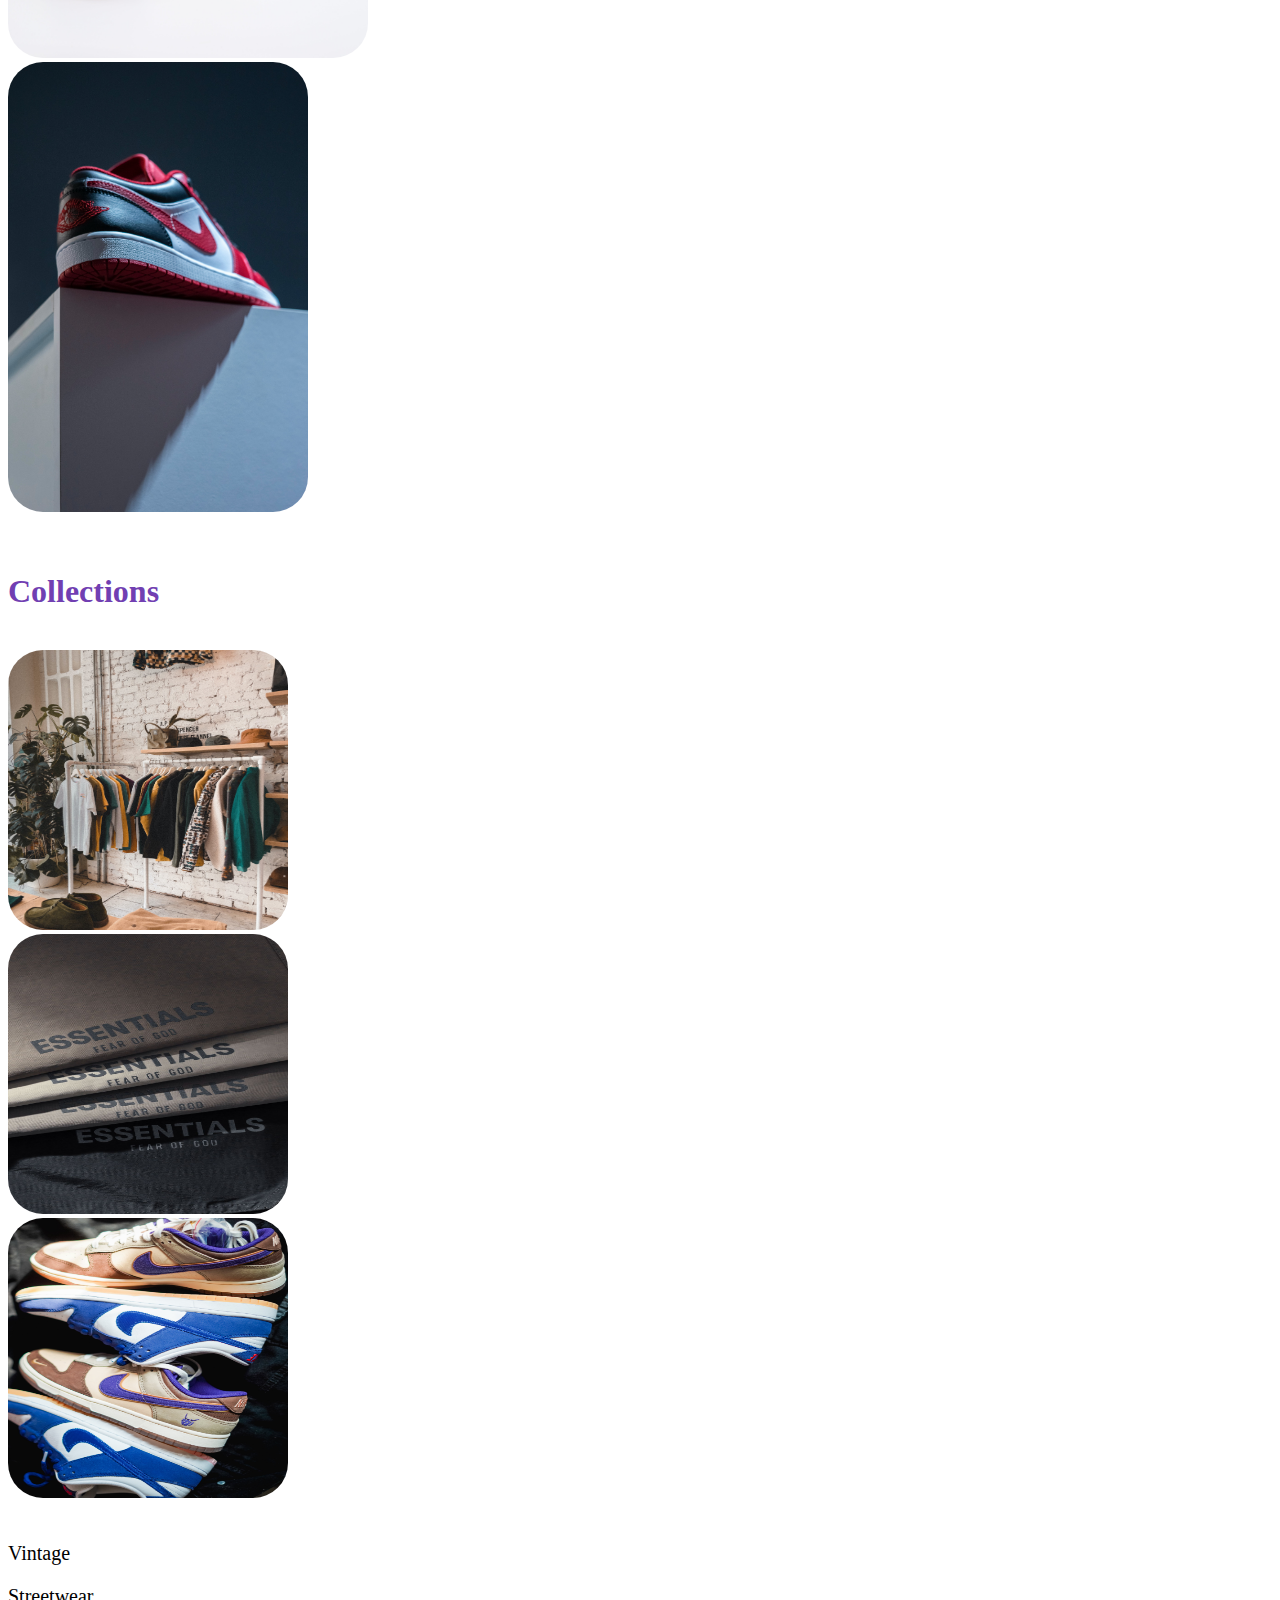
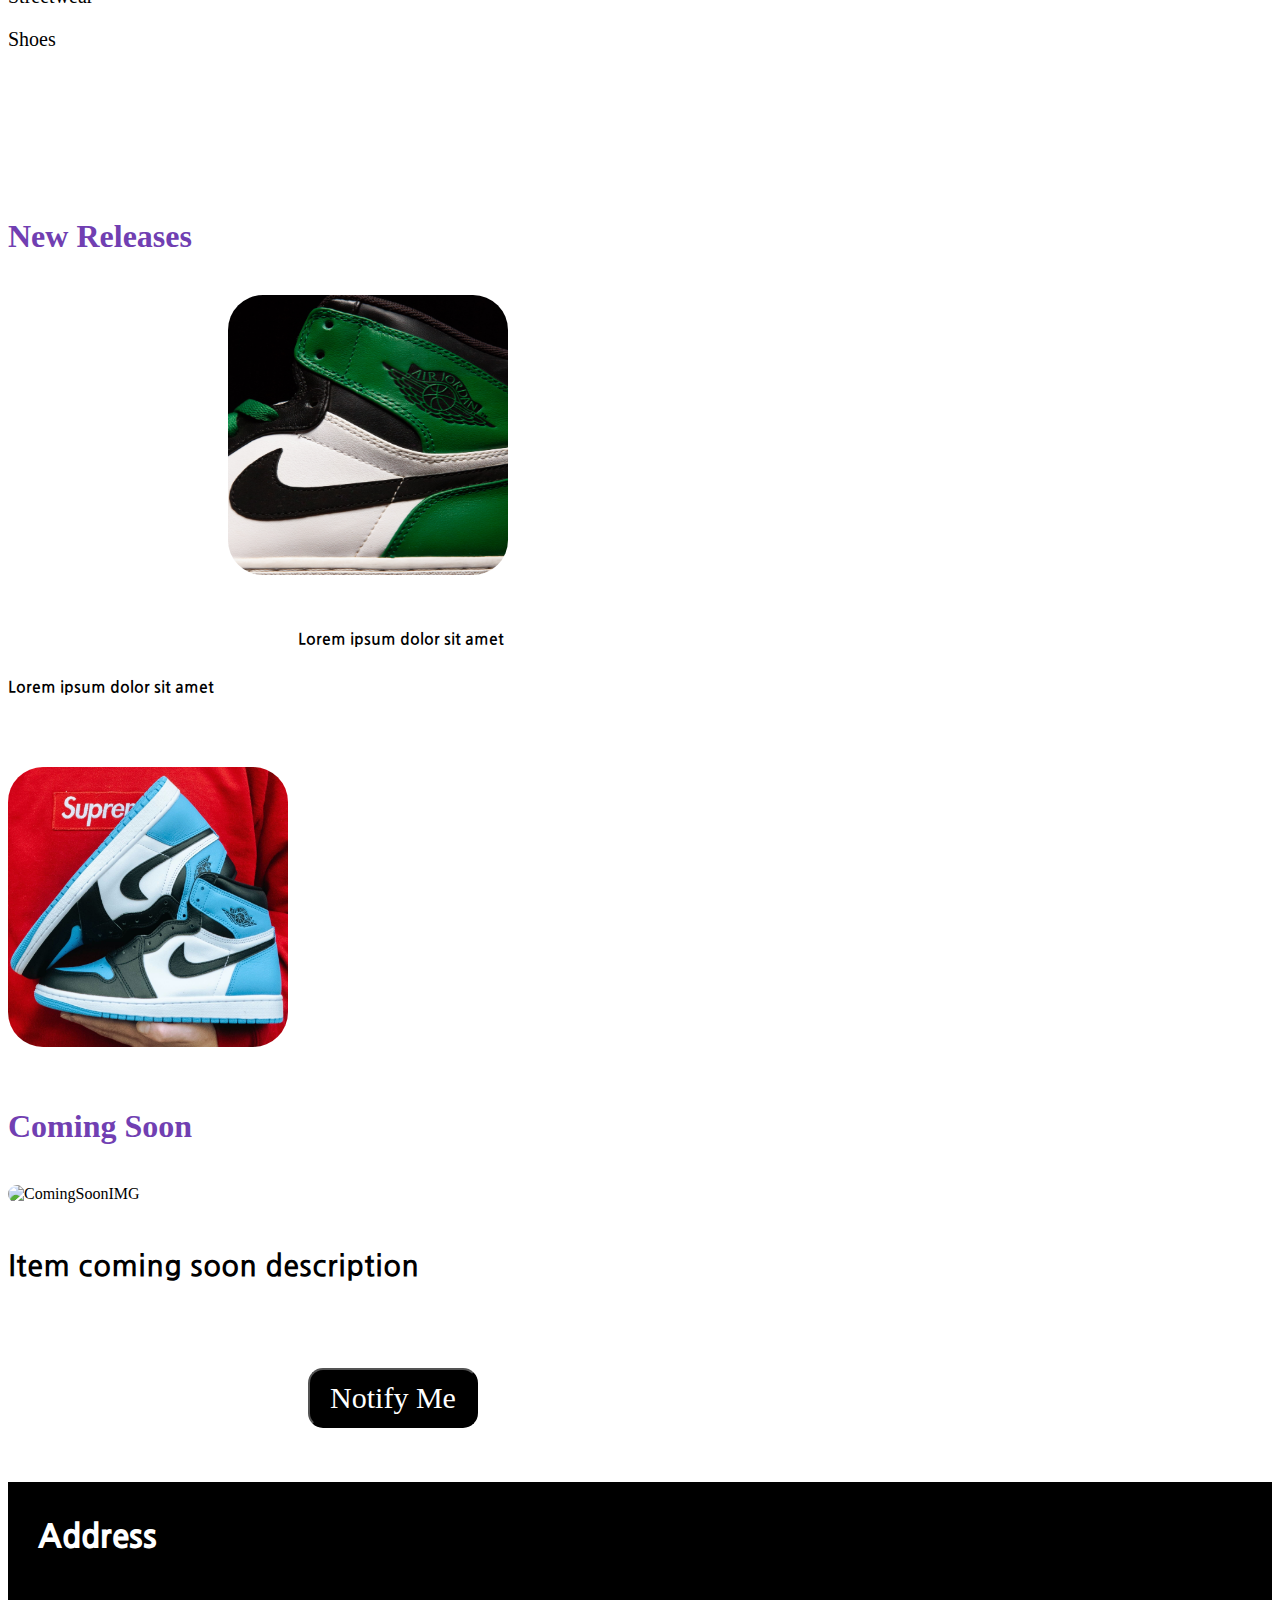
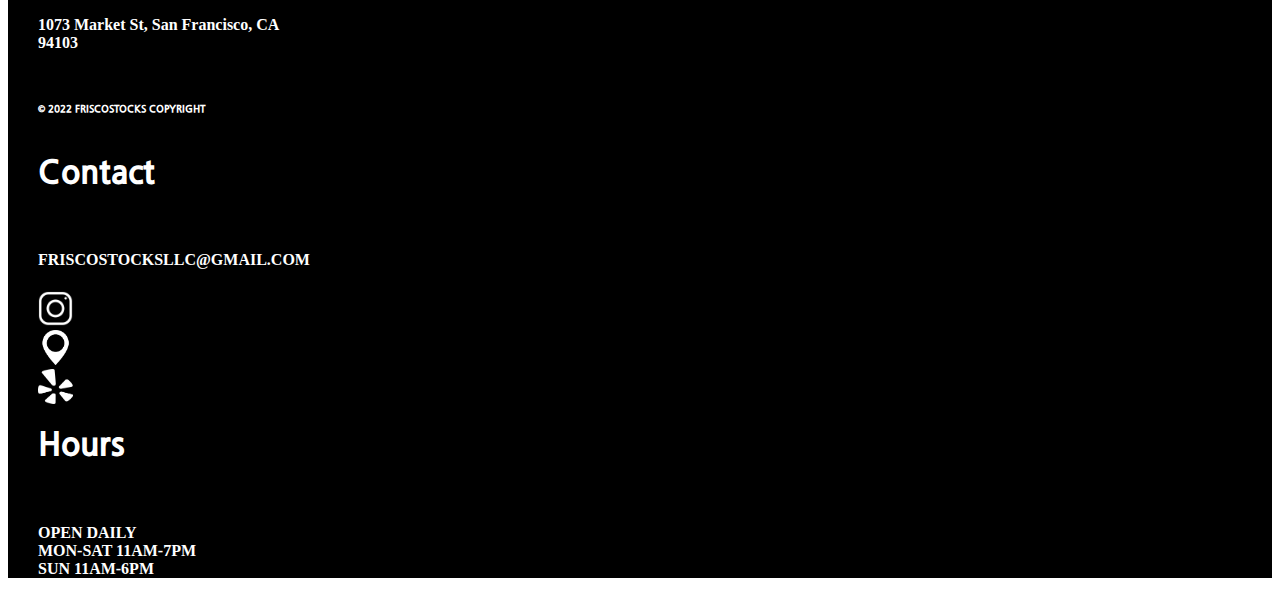
==== commit 9af0bdd8: "mobile home" ====
--- a/index.html
+++ b/index.html
@@ -10,7 +10,7 @@
   </head>
   <body>
      <!-- Nav Bar -->
-     <nav class="navbar">
+     <nav class="navbar d-none d-md-block">
         <div class="container">
         <div class="col-2">
           <a class="navbar-brand" href="./index.html">
@@ -44,7 +44,33 @@
         </div>
       </nav>
       
-   
+      <!-- Mobile -->
+      <nav class="navbar navbar-expand-md navbar-light ">
+        <div class="container-fluid">
+          <button class="navbar-toggler" type="button" data-bs-toggle="collapse" data-bs-target="#navbarNav" aria-controls="navbarNav" aria-expanded="false" aria-label="Toggle navigation">
+            <span class="navbar-toggler-icon"></span>
+          </button>
+      
+          <div class="collapse navbar-collapse" id="navbarNav">
+            <ul class="navbar-nav">
+              <li class="nav-item">
+                <a class="nav-link" href="./pages/shop.html">Shop</a>
+              </li>
+              <li class="nav-item">
+                <a class="nav-link" href="./pages/contact.html">Contact</a>
+              </li>
+              <li class="nav-item">
+                <a class="nav-link" href="./pages/cart.html">Cart</a>
+              </li>
+            </ul>
+          </div>
+        </div>
+      </nav>
+      
+      <div class="mobile-image">
+        <img src="./assets/imglogostocks.png" alt="Mobile Image" class="img-fluid">
+      </div>
+
     <br>
     <!-- Carousel  -->
     <div class="container">
@@ -67,18 +93,24 @@
     </div>
     <br>
     <br>
-    <div class="container">
+    <div class="container grow">
       <h1 class="FontTwo" style="color: #713FB2;">Collections</h1>
       <br>
       <div class="row">
         <div class="col-4">
+          <a href="./pages/vintage.html">
           <img class="collectionImg" src="./assets/pexels-georgie-devlin-13680054.jpg" alt="VintageShop">
-        </div>
-        <div class="col-4">
+        </a>
+        </div>
+        <div class="col-4">
+          <a href="./pages/streetwear.html">
           <img style="text-align: center;" class="collectionImg" src="./assets/9909eef41d57f7619ca5f865600f9ed7.jpg" alt="StreetWearShop">
-        </div>
-        <div class="col-4">
+        </a>
+        </div>
+        <div class="col-4">
+          <a href="./pages/shoesOne.html">
           <img class="collectionImg" src="./assets/pexels-shyam-mishra-16100364.jpg" alt="ShoesShop">
+        </a>
         </div>
       </div>
       <div class="row FontTwo SpaceTop">
@@ -94,8 +126,59 @@
       </div>
     </div>
     <br>
-    <br>
-    <div class="container">
+  <div class="container mobileVer">
+    <div class="row">
+      <h1 class="FontTwo" >New Releases</h1>
+    </div>
+    <br>
+    <br>
+  </div>
+  <div class="container mobileVer">
+  <div class="row">
+    <img class="collectionImg"  src="./assets/adrian-hernandez-aZ3rdxELcWU-unsplash.jpg" alt="imgNew">
+  </div>
+</div>
+<br>
+  <div class="container mobileVer">
+    <div class="row">
+      <p class="FontTwo" >
+        Lorem ipsum dolor sit amet, consectetur adipiscing elit. Fusce non leo sed ligula malesuada varius. Quisque id est vitae nunc venenatis maximus. Sed nec pellentesque odio. Praesent nibh dui
+      </p>
+    </div>
+  </div>
+  <br>
+  <div class="container mobileVer">
+    <div class="row">
+      <img class="collectionImg"  src="./assets/IMG_8126.jpg" alt="imgNew">
+    </div>
+  </div>
+  <br>
+    <div class="container mobileVer">
+      <div class="row">
+        <p class="FontTwo" >
+          Lorem ipsum dolor sit amet, consectetur adipiscing elit. Fusce non leo sed ligula malesuada varius. Quisque id est vitae nunc venenatis maximus. Sed nec pellentesque odio. Praesent nibh dui
+        </p>
+      </div>
+    </div>
+    <br>
+    <div class="container mobileVer">
+      <div class="row">
+        <h1 class="FontTwo" >Coming Soon</h1>
+      </div>
+      <br>
+      <br>
+    </div>
+    <div class="container mobileVer">
+    <div class="row">
+      <img class="collectionImg"  src="./assets/taylor-smith-aDZ5YIuedQg-unsplash.jpg" alt="imgNew">
+    </div>
+  </div>
+  <br>
+  <div class="container mobileVer">
+    <button class="btn btn-primary " >Notify Me</button>
+  </div>
+    <br>
+    <div class="container grow">
       <h1 class="FontTwo" style="color: #713FB2;">New Releases</h1>
       <br>
       <div class="row">
@@ -117,7 +200,7 @@
     </div>
     <br>
     <br>
-    <div class="container">
+    <div class="container grow">
       <h1 class="FontTwo" style="color: #713FB2;">Coming Soon</h1>
       <br>
       <div class="row">
@@ -199,7 +282,8 @@
         </div>
       </div>
     </div>
-    </body>
+
+
     <script src="https://cdn.jsdelivr.net/npm/bootstrap@5.3.2/dist/js/bootstrap.bundle.min.js" integrity="sha384-C6RzsynM9kWDrMNeT87bh95OGNyZPhcTNXj1NW7RuBCsyN/o0jlpcV8Qyq46cDfL" crossorigin="anonymous"></script>
   </body>
 </html>--- a/styles/style.css
+++ b/styles/style.css
@@ -145,6 +145,14 @@
     height: 40px;
     width: 150px;
   }
+  .outofstock1{
+    border: 1px solid black;
+    background-color: white;
+    color: black;
+    border-radius: 15px;
+    height: 40px;
+    width: 150px;
+  }
 
   .Addtocart{
     width: 240px;
@@ -182,4 +190,53 @@
     padding: 5px;
     border: 1px solid #713FB2;
     border-radius: 5px;
-  }+  }
+
+  .grow img{
+    transition: 1s ease;
+    }
+    
+    .grow img:hover{
+    -webkit-transform: scale(1.2);
+    -ms-transform: scale(1.2);
+    transform: scale(1.2);
+    transition: 1s ease;
+    }
+
+
+   .mobile-image {
+      display: none;
+    }
+.mobileVer{
+  display: none;
+}
+
+@media screen and (min-width: 767px) {
+  
+
+  .navbar.navbar-expand-md {
+    display: none;
+  }
+
+  .navbar-toggler {
+    display: none;
+  }
+
+}
+
+@media screen and (max-width: 767px) {
+  .mobile-image {
+    display: flex;
+    justify-content: center;
+    margin-top: 10px;
+  }
+  .mobileVer{
+    display: flex;
+    justify-content: center;
+  }
+
+  .container.grow,
+  .Footer {
+    display: none;
+  }
+}
